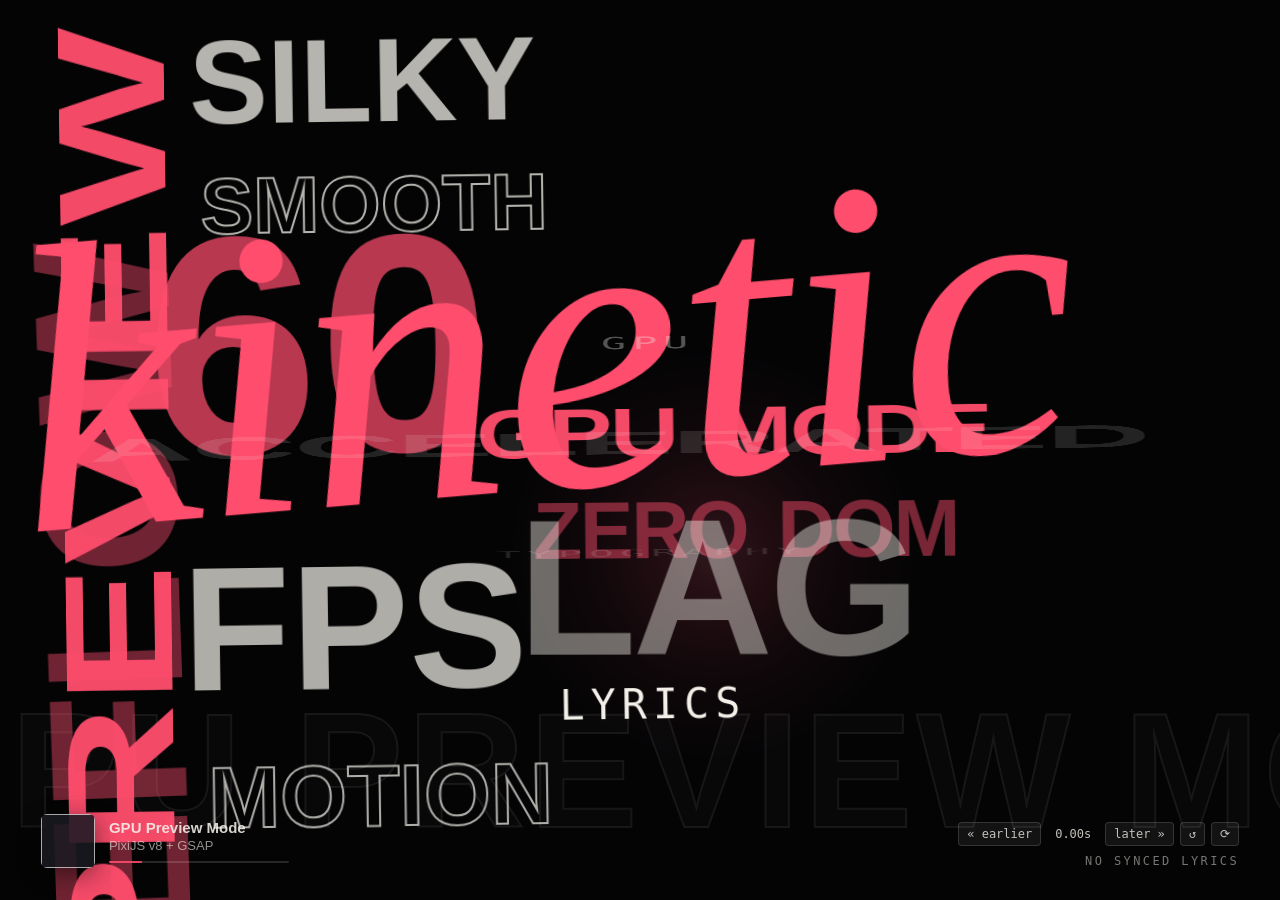
==== KineticsLyrics-KMP/androidApp/src/main/assets/index.html @ bca291b3 "trying out kotlin multiplatform" ====
<!doctype html>
<html>
<head>
<meta charset="utf-8">
<title>Kinetic Lyrics — GPU Accelerated</title>
<style>
:root{--accent:#ff4d6d;--text:#f4f1ea;--dim:.55;--hudlift:0}
*{margin:0;padding:0;box-sizing:border-box}
html,body{width:100%;height:100%;overflow:hidden;background:#08080b;color:var(--text);user-select:none}
html.inv,html.inv body{background:#f7f7f4}
html.inv #gpu-wrap,html.inv #hud,html.inv #clk,html.inv #dbg{filter:invert(1) hue-rotate(180deg)}

#gpu-wrap{position:fixed;inset:0;width:100%;height:100%}
#gpu-wrap canvas{display:block;width:100%!important;height:100%!important}

#hud{position:fixed;inset:0;pointer-events:none;z-index:20}
#hud #sync{pointer-events:auto;z-index:21}

#info{position:absolute;left:calc(var(--rw,100vw)*.032);bottom:calc(var(--rh,100vh)*(.036 + var(--hudlift,0)));display:flex;align-items:center;gap:14px;font-family:"Segoe UI Variable Text","Segoe UI",sans-serif;opacity:.88;transition:opacity .4s}
#art{width:54px;height:54px;border-radius:6px;object-fit:cover;background:#1a1a22;box-shadow:0 6px 24px rgba(0,0,0,.55)}
#t{font-weight:700;font-size:15px;max-width:calc(var(--rw,100vw)*.32);overflow:hidden;text-overflow:ellipsis;white-space:nowrap}
#a{font-size:13px;opacity:.68;margin-top:2px;max-width:calc(var(--rw,100vw)*.32);overflow:hidden;text-overflow:ellipsis;white-space:nowrap}
#bar{width:180px;height:2px;background:rgba(255,255,255,.16);margin-top:8px;border-radius:2px;overflow:hidden}
#bar i{display:block;height:100%;width:100%;transform-origin:0 50%;transform:scaleX(0);background:var(--accent);will-change:transform}

#sync{position:absolute;right:calc(var(--rw,100vw)*.032);bottom:calc(var(--rh,100vh)*(.036 + var(--hudlift,0)) + 22px);display:flex;gap:6px;align-items:center;font:12px Consolas,monospace;opacity:.8;transition:opacity .2s}
#sync:hover{opacity:1}
#sync button{background:rgba(255,255,255,.08);color:var(--text);border:1px solid rgba(255,255,255,.18);border-radius:4px;padding:4px 8px;font:inherit;cursor:pointer}
#sync button:hover{border-color:var(--accent);color:var(--accent)}
#nv{min-width:52px;text-align:center}
#status{position:absolute;right:calc(var(--rw,100vw)*.032);bottom:calc(var(--rh,100vh)*(.036 + var(--hudlift,0)));font:12px Consolas,monospace;letter-spacing:.2em;text-transform:uppercase;opacity:.48}

#dbg{position:fixed;inset:0;pointer-events:none;display:none;z-index:8}
#dbg div{position:absolute;outline:2px dashed #00e5ff;outline-offset:-2px;color:#00e5ff;font:600 18px Consolas,monospace;padding:12px}
#dbg .scene{outline-color:#ffd400;color:#ffd400;text-align:right}
#clk{position:fixed;left:50%;top:40%;transform:translate(-50%,-50%);display:none;font:600 22px Consolas,monospace;color:#ffd400;background:rgba(0,0,0,.78);padding:14px 20px;border-radius:6px;white-space:pre;z-index:9}
</style>
<!-- GPU Rendering (PixiJS v8 WebGPU/WebGL2) & Hardware Tween Engine (GSAP 3) -->
<script src="pixi.min.js"></script>
<script src="gsap.min.js"></script>
</head>
<body>
<div id="gpu-wrap"></div>
<div id="hud">
  <div id="info"><img id="art" alt=""><div><div id="t"></div><div id="a"></div><div id="bar"><i></i></div></div></div>
  <div id="sync" role="group" aria-label="Lyrics timing controls">
    <button data-d="0.1" title="show lyrics earlier">« earlier</button>
    <span id="nv">0.00s</span>
    <button data-d="-0.1" title="show lyrics later">later »</button>
    <button data-d="0" title="reset">↺</button>
    <button data-r="1" title="reload lyrics, audio and clock">⟳</button>
  </div>
  <div id="status">INITIALIZING GPU…</div>
</div>
<div id="dbg"></div>
<div id="clk"></div>

<script>
const $=id=>document.getElementById(id), root=document.documentElement;
let W=1920,H=1080;

const S={
  title:'',artist:'',album:'',playing:false,basePos:0,baseT:performance.now(),dur:0,offset:0,
  lines:[],idx:-99,reqId:0,beat:0,beatS:0,autoAccent:true,manualAccent:'#ff4d6d',
  accentHex:0xff4d6d,accentCss:'#ff4d6d',textHex:0xf4f1ea,
  lastComp:'',cur:null,cache:new Map(),
  layout:'auto',theme:'mixed',chaos:.35,carry:true,camMode:'auto',camAmt:50,
  bgMode:'art',dim:.55,low:false,choreo:true,moodOn:true,lfmKey:'',
  clockOn:true,clock24:true,idleSince:performance.now(),react:.6,flashes:true,
  provider:'auto',showInfo:true,layoutMode:'single',monitors:'',debug:false,
  sec:null,region:null,scene:{x:0,y:0,w:1920,h:1080},hud:{x:0,y:0,w:1920,h:1080},
  mood:{intensity:.5,dark:.5,bpm:0,tags:[],src:'none'},moodNow:.5,
  kCur:0,kLo:null,kHi:null,kRes:[],kLearned:false,snapBias:.5
};
try{const b=parseFloat(localStorage.getItem('kl:snapBias'));if(isFinite(b))S.snapBias=b}catch(e){}
const SY={key:'',on:[],prev:0,avg:.02,last:-1,auto:0,nudge:0,lastCalc:0,enabled:false,flashT:0};
const AU={low:0,mid:0,high:0,tot:0,lowA:.3,highA:.3,totA:.3,totSlow:.3,flat:0,lastKick:0,lastHat:0,lastDrop:0,dist:0,vocal:0,ev:{kick:0,hat:0,drop:0},cnt:{kick:0,hat:0,drop:0}};

let RNG=null;const RR=()=>RNG?RNG():Math.random();
const FONT_W={calm:{'f-serif':3,'f-mono':2,'f-cond':2,'f-black':.6,'f-impact':.3},intense:{'f-impact':3,'f-black':2.5,'f-cond':2,'f-serif':.4,'f-mono':.5}};
const rnd=(a,b)=>a+RR()*(b-a), pick=a=>{
  const fb=S.fontBias;if(fb&&a.length>1&&typeof a[0]==='string'&&a[0].startsWith('f-')){
    const w=a.map(f=>FONT_W[fb][f]??1),t=w.reduce((x,y)=>x+y,0);let r=RR()*t;for(let i=0;i<a.length;i++){r-=w[i];if(r<=0)return a[i]}return a[a.length-1]}
  return a[Math.floor(RR()*a.length)]};
const hashStr=t=>{let h=2166136261;for(const c of t)h=Math.imul(h^c.charCodeAt(0),16777619);return h>>>0};
const seeded=seed=>()=>{seed=seed+0x6D2B79F5|0;let t=Math.imul(seed^seed>>>15,1|seed);t=t+Math.imul(t^t>>>7,61|t)^t;return((t^t>>>14)>>>0)/4294967296};
const shuffle=a=>{for(let i=a.length-1;i>0;i--){const j=Math.floor(RR()*(i+1));[a[i],a[j]]=[a[j],a[i]]}return a};
const status=m=>$('status').textContent=m;
const baseClock=()=>S.basePos+(S.playing?(performance.now()-S.baseT)/1000:0);
const rawPos=()=>baseClock()+(S.kCur||0);
const pos=()=>rawPos()+S.offset/1000+SY.nudge+(SY.enabled?SY.auto:0);

/* ---------- GPU Engine (PixiJS v8 + GSAP) ---------- */
const GPU={
  app:null,ready:false,
  bgContainer:null,bgSprite:null,bgSolid:null,blobSprites:[],
  dimGfx:null,lightSprite:null,tickerText:null,
  cameraContainer:null,worldContainer:null,stageContainer:null,
  blurFilter:null,activeGroup:null,parkedGroups:[],
  lightX:960,lightY:540,lightTargetX:960,lightTargetY:540,lightAlpha:.22,lightScale:1
};

function cssToHex(css){
  const c=document.createElement('canvas').getContext('2d');
  c.fillStyle='#ff4d6d';c.fillStyle=css;const v=c.fillStyle;
  if(v[0]==='#')return parseInt(v.slice(1,7),16);
  const m=v.match(/\d+/g);return m?((+m[0]<<16)|(+m[1]<<8)|+m[2]):0xff4d6d;
}

function fitTickerText(){
  const maxWidth=4000;
  if(GPU.tickerText&&GPU.tickerText.text&&GPU.tickerText.width>maxWidth)
    GPU.tickerText.style.fontSize=Math.floor(GPU.tickerText.style.fontSize*maxWidth/GPU.tickerText.width);
}

function makeRadialTexture(size,r,g,b){
  const cv=document.createElement('canvas');cv.width=cv.height=size;
  const ctx=cv.getContext('2d'),half=size/2;
  const grd=ctx.createRadialGradient(half,half,0,half,half,half);
  grd.addColorStop(0,`rgba(${Math.min(255,r+40)},${Math.min(255,g+40)},${Math.min(255,b+40)},1)`);
  grd.addColorStop(0.22,`rgba(${r},${g},${b},0.68)`);
  grd.addColorStop(0.5,`rgba(${r},${g},${b},0.24)`);
  grd.addColorStop(0.82,`rgba(${r},${g},${b},0)`);
  ctx.fillStyle=grd;ctx.fillRect(0,0,size,size);
  return PIXI.Texture.from(cv);
}

async function initGpu(){
  if(typeof PIXI==='undefined'){status('PIXI FAILED TO LOAD');return}
  const app=new PIXI.Application();
  await app.init({
    resizeTo:window,
    backgroundColor:0x08080b,
    antialias:true,
    autoDensity:true,
    resolution:Math.min(window.devicePixelRatio||1,1.5),
    preference:'webgpu'
  });
  $('gpu-wrap').appendChild(app.canvas);
  GPU.app=app;

  GPU.bgContainer=new PIXI.Container();
  GPU.bgSolid=new PIXI.Graphics();
  GPU.bgContainer.addChild(GPU.bgSolid);

  GPU.bgSprite=new PIXI.Sprite();
  GPU.bgSprite.anchor.set(0.5);
  GPU.bgSprite.alpha=0;
  if(PIXI.BlurFilter){
    GPU.blurFilter=new PIXI.BlurFilter({strength:28,quality:3,kernelSize:7});
    GPU.bgSprite.filters=[GPU.blurFilter];
  }
  GPU.bgContainer.addChild(GPU.bgSprite);

  // Flowing animated color blobs (GPU sprites with additive blend)
  for(let i=0;i<4;i++){
    const sp=new PIXI.Sprite(makeRadialTexture(256,255,77,109));
    sp.anchor.set(0.5);sp.alpha=0;sp.blendMode='add';
    GPU.bgContainer.addChild(sp);
    GPU.blobSprites.push(sp);
  }

  GPU.dimGfx=new PIXI.Graphics();
  GPU.lightSprite=new PIXI.Sprite(makeRadialTexture(512,255,77,109));
  GPU.lightSprite.anchor.set(0.5);
  GPU.lightSprite.blendMode='add';
  GPU.lightSprite.alpha=0.2;

  GPU.tickerText=new PIXI.Text({
    text:'',
    style:{
      fontFamily:'Bahnschrift, "Segoe UI Black", sans-serif',
      fontWeight:'900',
      fontSize:180,
      fill:{color:0xffffff,alpha:0.015},
      stroke:{color:0xffffff,width:2,alpha:0.07},
      letterSpacing:4
    }
  });
  GPU.tickerText.anchor.set(0,1);

  GPU.cameraContainer=new PIXI.Container();
  GPU.worldContainer=new PIXI.Container();
  GPU.stageContainer=new PIXI.Container();
  GPU.worldContainer.addChild(GPU.stageContainer);
  GPU.cameraContainer.addChild(GPU.worldContainer);

  app.stage.addChild(GPU.bgContainer);
  app.stage.addChild(GPU.dimGfx);
  app.stage.addChild(GPU.lightSprite);
  app.stage.addChild(GPU.tickerText);
  app.stage.addChild(GPU.cameraContainer);

  GPU.ready=true;
  redrawBackdrop();
  startBlobMotion();
  app.ticker.add(onGpuTick);
}

function redrawBackdrop(){
  if(!GPU.ready)return;
  const cw=GPU.app.screen.width,ch=GPU.app.screen.height;
  GPU.bgSolid.clear();
  const bgCol=S.bgMode==='color'&&S.customBgHex!=null?S.customBgHex:0x08080b;
  GPU.bgSolid.rect(0,0,cw,ch).fill(bgCol);

  GPU.dimGfx.clear();
  GPU.dimGfx.rect(0,0,cw,ch).fill({color:0x000000,alpha:S.bgMode==='solid'||S.bgMode==='color'?0:S.dim});

  if(GPU.bgSprite.texture&&GPU.bgSprite.texture!==PIXI.Texture.EMPTY){
    const tw=GPU.bgSprite.texture.width||1,th=GPU.bgSprite.texture.height||1;
    const sc=Math.max(cw/tw,ch/th)*1.22;
    GPU.bgSprite.position.set(cw/2,ch/2);
    GPU.bgSprite.scale.set(sc);
  }

  const sc=S.scene||{x:0,y:0,w:cw,h:ch};
  GPU.tickerText.style.fontSize=Math.round(sc.h*0.23);
  fitTickerText();
  GPU.tickerText.y=sc.y+sc.h*0.96;
  const lsz=Math.max(sc.h*1.65,800);
  GPU.lightSprite.width=GPU.lightSprite.height=lsz;
}

function startBlobMotion(){
  const cw=innerWidth||1920,ch=innerHeight||1080;
  GPU.blobSprites.forEach((sp,i)=>{
    sp.width=sp.height=Math.max(cw,ch)*0.85;
    sp.position.set(cw*(0.25+0.5*((i%2))),ch*(0.3+0.4*(Math.floor(i/2))));
    if(typeof gsap!=='undefined'){
      gsap.killTweensOf(sp);
      gsap.to(sp,{
        x:`+=${(i%2?1:-1)*cw*0.22}`,
        y:`+=${(i<2?1:-1)*ch*0.18}`,
        duration:14+i*3,
        repeat:-1,
        yoyo:true,
        ease:'sine.inOut'
      });
    }
  });
}

function updateLightTexture(hex){
  if(!GPU.ready)return;
  const r=(hex>>16)&255,g=(hex>>8)&255,b=hex&255;
  const oldTex=GPU.lightSprite.texture;
  GPU.lightSprite.texture=makeRadialTexture(512,r,g,b);
  if(oldTex&&oldTex!==PIXI.Texture.EMPTY)oldTex.destroy(true);

  const pal=S.palHex&&S.palHex.length?S.palHex:[hex,0x3b82f6,0x8b5cf6,hex];
  GPU.blobSprites.forEach((sp,i)=>{
    const c=pal[i%pal.length];
    const ot=sp.texture;
    sp.texture=makeRadialTexture(256,(c>>16)&255,(c>>8)&255,c&255);
    if(ot&&ot!==PIXI.Texture.EMPTY)ot.destroy(true);
  });
}

function setAccent(css){
  S.accentCss=css;
  root.style.setProperty('--accent',css);
  const hex=cssToHex(css);
  if(hex!==S.accentHex){
    S.accentHex=hex;
    updateLightTexture(hex);
  }
}

/* ---------- Font & Text Measurement ---------- */
const FONT_SPECS={
  'f-cond':{family:'Bahnschrift, "Segoe UI", sans-serif',weight:'700',style:'normal',upper:true,letterSpacing:0},
  'f-black':{family:'"Segoe UI Black", "Arial Black", sans-serif',weight:'900',style:'normal',upper:true,letterSpacing:-2},
  'f-impact':{family:'Impact, Haettenschweiler, sans-serif',weight:'400',style:'normal',upper:true,letterSpacing:1},
  'f-serif':{family:'Georgia, "Times New Roman", serif',weight:'400',style:'italic',upper:false,letterSpacing:-1},
  'f-mono':{family:'Consolas, "Cascadia Mono", monospace',weight:'400',style:'normal',upper:true,letterSpacing:14}
};

const measCanvas=document.createElement('canvas').getContext('2d');
const measCache=new Map();
function measure(text,fontKey){
  const spec=FONT_SPECS[fontKey]||FONT_SPECS['f-cond'];
  const t=spec.upper?text.toUpperCase():text;
  const ck=fontKey+'|'+t;
  if(measCache.has(ck))return measCache.get(ck);
  measCanvas.font=`${spec.style} ${spec.weight} 100px ${spec.family}`;
  const m=measCanvas.measureText(t||' ');
  const extraSpacing=spec.letterSpacing?Math.max(0,(t.length-1)*spec.letterSpacing):0;
  const res={w:Math.max(1,m.width+extraSpacing),h:92};
  if(measCache.size>2000)measCache.clear();
  measCache.set(ck,res);
  return res;
}
function chunk(ids,words,max){const rows=[];let cur=[],len=0;for(const i of ids){const l=words[i].length;if(cur.length&&len+l>max){rows.push(cur);cur=[];len=0}cur.push(i);len+=l+1}if(cur.length)rows.push(cur);return rows}

/* ---------- 38 Kinetic Compositions ---------- */
const SMALL=new Set("a an the to of in on at by for and or but so if is am are was be i my me you your we our it its it's i'm i'll you're that this with from as up oh ooh yeah no do don't can just like".split(' '));
const isSmall=w=>SMALL.has(w.toLowerCase().replace(/[^\p{L}']/gu,''));
const upr=d=>{d=((d+180)%360+360)%360-180;return Math.abs(d)>90?d+(d>0?-180:180):d};

function compStack(words){
  const font=pick(['f-cond','f-impact','f-black']);
  const rows=chunk(words.map((_,i)=>i),words,words.length>6?14:9);
  const bw=W*rnd(.48,.64);
  const us=rows.map(r=>{const m=measure(r.map(i=>words[i]).join(' '),font);const fs=Math.min(100*bw/m.w,H*.34);return{ids:r,font,fs,w:m.w*fs/100,h:m.h*fs/100}});
  let tot=us.reduce((a,u)=>a+u.h,0);const k=Math.min(1,H*.78/tot);us.forEach(u=>{u.fs*=k;u.w*=k;u.h*=k});tot*=k;
  const align=pick(['left','center','right']),left=(W-bw*k)/2,acc=Math.floor(RR()*us.length);
  let y=(H-tot)/2;
  us.forEach((u,i)=>{
    u.y=y+u.h/2;y+=u.h;
    u.x=align==='left'?left+u.w/2:align==='right'?left+bw*k-u.w/2:W/2;
    u.r=0;u.mods=(i===acc?'acc ':'')+(i%2&&RR()<.6?'outline':'');
    const side=i%2?1:-1;u.from={x:u.x+side*W*.7,y:u.y,r:0,s:1};
  });
  return us;
}
function compHero(words){
  let hi=0;words.forEach((w,i)=>{if(w.length>words[hi].length)hi=i});
  const font=pick(['f-impact','f-cond','f-black','f-serif']);
  const m=measure(words[hi],font),fs=Math.min(100*W*.84/m.w,100*H*.5/m.h),h=m.h*fs/100,r=words.length>4?pick([0,0,-4,4]):pick([0,0,-4,4,-90]);
  const vert=r===-90,fsv=vert?Math.min(fs,100*H*.85/m.w):fs,hx=W/2;
  const us=[{ids:[hi],font,fs:fsv,x:hx,y:H/2,r,mods:pick(['','acc','outline','outline acc']),from:{x:hx,y:H/2,r:r+rnd(-20,20),s:2.6}}];
  const sm='f-mono',ids=words.map((_,i)=>i),before=ids.slice(0,hi),after=ids.slice(hi+1),hw=m.w*fs/100,off=vert?0:h/2+Math.abs(Math.sin(r*Math.PI/180))*hw/2,vh=m.h*fsv/100;
  const side=(grp,dir)=>{if(!grp.length)return;const mm=measure(grp.map(i=>words[i]).join(' '),sm);const f=Math.min(H*.045,100*W*.7/mm.w);
    const sw=mm.w*f/100,y=vert?H/2:H/2+dir*(off+f*.9),x=vert?W/2+dir*(vh/2+sw/2+W*.02):W/2;
    us.push({ids:grp,font:sm,fs:f,x,y,r:0,mods:'',from:{x,y:y+dir*70,r:0,s:1}})};
  side(before,-1);side(after,1);
  return us;
}
function compScatter(words){
  const cols=3,rows=3,cw=W*.8/cols,ch=H*.76/rows,cells=shuffle([...Array(9).keys()]);
  return words.map((w,i)=>{
    const c=cells[i%9],cx=W*.1+(c%cols+.5)*cw+rnd(-.06,.06)*cw,cy=H*.12+(Math.floor(c/cols)+.5)*ch+rnd(-.05,.05)*ch;
    const r=pick([0,0,0,-90,90,-7,7]),font=pick(['f-cond','f-serif','f-impact','f-black','f-mono']),m=measure(w,font),vert=Math.abs(r)===90;
    const fs=Math.min(100*(vert?ch*.9:cw*.88)/m.w,100*(vert?cw:ch)*.7/m.h,H*.3);
    return{ids:[i],font,fs,x:cx,y:cy,r,mods:pick(['','','outline','acc']),from:{x:cx+rnd(-120,120),y:cy+rnd(-120,120),r:r+rnd(-50,50),s:0}};
  });
}
function compDiag(words){
  const t=words.join(' '),font=pick(['f-cond','f-impact','f-black']),m=measure(t,font),r=pick([-12,-8,8,12]);
  const fs=Math.min(100*W*.95/m.w,100*H*.26/m.h),rad=r*Math.PI/180,dx=Math.cos(rad)*W,dy=Math.sin(rad)*W;
  const ox=-Math.sin(rad)*m.h*fs/100*1.02,oy=Math.cos(rad)*m.h*fs/100*1.02;
  const us=[{ids:words.map((_,i)=>i),font,fs,x:W/2,y:H/2,r,mods:pick(['','acc']),from:{x:W/2-dx,y:H/2-dy,r,s:1}}];
  for(const k of [-2,-1,1,2])us.push({deco:true,text:t,font,fs,x:W/2+k*ox,y:H/2+k*oy,r,op:.3/Math.abs(k),mods:'ghost',from:{x:W/2+k*ox+k*dx*.5,y:H/2+k*oy+k*dy*.5,r,s:1}});
  return us;
}
function compCenter(words){
  const f=pick(['f-cond','f-black']),t=words.join(' '),m=measure(t,f),fs=Math.min(100*W*.86/m.w,100*H*.32/m.h);
  if(fs<H*.07&&words.length>3)return compStack(words);
  return[{ids:words.map((_,i)=>i),font:f,fs,x:W/2,y:H/2,r:0,mods:'',from:{x:W/2,y:H/2,r:0,s:1}}];
}
function compFlow(words){
  const bigF=pick(['f-cond','f-black','f-impact']),smF=pick(['f-serif','f-mono']),maxW=W*.84;
  const lay=base=>{const rows=[];let row=[],rw=0;
    words.forEach((w,i)=>{const sm=isSmall(w)&&words.length>2,f=sm?smF:bigF,fs=sm?base*.42:base,m=measure(w,f),ww=m.w*fs/100,hh=m.h*fs/100,gap=base*.16;
      if(row.length&&rw+gap+ww>maxW){rows.push({row,rw});row=[];rw=0}
      row.push({i,f,fs,ww,hh});rw+=(row.length>1?gap:0)+ww});
    if(row.length)rows.push({row,rw});return rows};
  let base=H*.4,rows;
  for(let k=0;k<30;k++){rows=lay(base);const th=rows.reduce((a,r)=>a+Math.max(...r.row.map(x=>x.hh)),0)*1.02;if(th<=H*.8&&rows.every(r=>r.rw<=maxW))break;base*=.9}
  const tot=rows.reduce((a,r)=>a+Math.max(...r.row.map(x=>x.hh))*1.02,0),us=[];let y=(H-tot)/2,longest=-1,lw=0;
  words.forEach((w,i)=>{if(!isSmall(w)&&w.length>lw){lw=w.length;longest=i}});
  for(const r of rows){const rh=Math.max(...r.row.map(x=>x.hh));let x=(W-r.rw)/2;
    for(const c of r.row){us.push({ids:[c.i],font:c.f,fs:c.fs,x:x+c.ww/2,y:y+rh-c.hh/2,r:0,mods:c.i===longest?'acc':'',from:{x:x+c.ww/2,y:y+rh-c.hh/2,r:0,s:1}});x+=c.ww+base*.16}
    y+=rh*1.02}
  return us;
}
function compStair(words){
  const f=pick(['f-cond','f-black']),n=words.length,ms=words.map(w=>measure(w,f));
  const pad=Math.min(W,H)*.03;let fs=Math.min(100*(H*.84-pad*n)/n/ms[0].h,H*.3);
  for(let k=0;k<30;k++){const mw=Math.max(...ms.map(m=>m.w))*fs/100;if(mw<=W*.84-(n-1)*W*.03&&n*(ms[0].h*fs/100+pad)<=H*.86)break;fs*=.92}
  const rowH=ms[0].h*fs/100+pad,step=Math.max(0,(W*.84-Math.max(...ms.map(m=>m.w))*fs/100)/Math.max(1,n-1)),top=(H-rowH*n)/2;
  return words.map((w,i)=>{const ww=ms[i].w*fs/100,x=W*.08+i*step+ww/2,y=top+rowH*(i+.5);return{ids:[i],font:f,fs,x,y,r:0,mods:i%2?'outline':(i===n-1?'acc':''),from:{x,y,r:0,s:1}}});
}
function compColumn(words){
  const f=pick(['f-cond','f-impact','f-black']),colW=W*rnd(.3,.42),cx=pick([W*.3,W/2,W*.7]);
  let us=words.map((w,i)=>{const m=measure(w,f);const fs=100*colW/m.w;return{ids:[i],font:f,fs,h:m.h*fs/100}});
  const pad=Math.min(W,H)*.025;
  let tot=us.reduce((a,u)=>a+u.h+pad,0);const k=Math.min(1,H*.86/tot);us.forEach(u=>{u.fs*=k;u.h*=k});tot=us.reduce((a,u)=>a+u.h+pad,0);
  let y=(H-tot)/2;
  return us.map((u,i)=>{const yy=y+u.h/2+pad/2;y+=u.h+pad;return{ids:u.ids,font:f,fs:u.fs,x:cx,y:yy,r:0,mods:i%3===1?'outline':(u.h===Math.max(...us.map(q=>q.h))?'acc':''),from:{x:cx,y:yy,r:0,s:1}}});
}
function compSplit(words){
  const h=Math.ceil(words.length/2),A=words.slice(0,h),B=words.slice(h),fa=pick(['f-serif','f-cond']),fb=fa==='f-serif'?pick(['f-cond','f-black']):'f-serif';
  const ma=measure(A.join(' '),fa),mb=measure(B.join(' '),fb),fsa=Math.min(100*W*.66/ma.w,H*.3),fsb=Math.min(100*W*.66/mb.w,H*.3);
  const wa=ma.w*fsa/100,wb=mb.w*fsb/100;
  return[{ids:A.map((_,i)=>i),font:fa,fs:fsa,x:W*.07+wa/2,y:H*.33,r:0,mods:'',from:{x:W*.07+wa/2,y:H*.33,r:0,s:1}},
         {ids:B.map((_,i)=>i+h),font:fb,fs:fsb,x:W*.93-wb/2,y:H*.67,r:0,mods:'acc',from:{x:W*.93-wb/2,y:H*.67,r:0,s:1}}];
}
function compGrid(words){
  const n=words.length,cols=n<=4?2:3,rows=Math.ceil(n/cols),cw=W*.84/cols,ch=H*.8/rows,f=pick(['f-cond','f-black']);
  return words.map((w,i)=>{const c=i%cols,r=Math.floor(i/cols),turned=(i%4===3)&&w.length>3,m=measure(w,f);
    const fs=Math.min(100*(turned?ch:cw)*.86/m.w,100*(turned?cw:ch)*.72/m.h),x=W*.08+(c+.5)*cw,y=H*.1+(r+.5)*ch;
    return{ids:[i],font:f,fs,x,y,r:turned?-90:0,mods:i%3===2?'outline':'',from:{x,y,r:turned?-90:0,s:1}}});
}
function compZigzag(words){
  const f=pick(['f-cond','f-black','f-impact']),dir=pick([-90,90]),ms=words.map(w=>measure(w,f)),gap=.12;
  const foot=(fs)=>{let w=0,h=0;ms.forEach((m,i)=>{const v=i%2===1;w+=(v?m.h:m.w)*fs/100+(i?gap*fs:0);h=Math.max(h,(v?m.w:m.h)*fs/100)});return{w,h}};
  let fs=H*.5;for(let k=0;k<40;k++){const F=foot(fs);if(F.w<=W*.88&&F.h<=H*.84)break;fs*=.92}
  const F=foot(fs);let x=(W-F.w)/2;
  return words.map((w,i)=>{const v=i%2===1,m=ms[i],fw=(v?m.h:m.w)*fs/100;const cx=x+fw/2;x+=fw+gap*fs;
    return{ids:[i],font:f,fs,x:cx,y:H/2,r:v?dir:0,mods:v?(i%4===1?'acc':'outline'):'',from:{x:cx,y:H/2,r:v?dir:0,s:1}}});
}
function compCross(words){
  let li=0;words.forEach((w,i)=>{if(w.length>words[li].length)li=i});
  const sf=pick(['f-cond','f-impact']),hf=pick(['f-serif','f-black','f-mono']),dir=pick([-90,90]);
  const sm=measure(words[li],sf),sfs=Math.min(100*H*.9/sm.w,100*W*.22/sm.h),thick=sm.h*sfs/100;
  const sx=W*pick([.38,.5,.62]);
  const L=words.slice(0,li),Rr=words.slice(li+1),side=(arr,room)=>{if(!arr.length)return 0;const m=measure(arr.join(' '),hf);return Math.min(100*room/m.w,100*H*.18/m.h)};
  const roomL=sx-thick/2-W*.06,roomR=W-(sx+thick/2)-W*.06,fl=side(L,roomL),fr=side(Rr,roomR),gap=W*.02;
  const us=[{ids:[li],font:sf,fs:sfs,x:sx,y:H/2,r:dir,mods:'acc',from:{x:sx,y:H/2,r:dir,s:1}}];
  if(L.length){const w=measure(L.join(' '),hf).w*fl/100,x=sx-thick/2-gap-w/2;us.push({ids:L.map((_,i)=>i),font:hf,fs:fl,x,y:H/2,r:0,mods:'',from:{x,y:H/2,r:0,s:1}})}
  if(Rr.length){const w=measure(Rr.join(' '),hf).w*fr/100,x=sx+thick/2+gap+w/2;us.push({ids:Rr.map((_,i)=>i+li+1),font:hf,fs:fr,x,y:H/2,r:0,mods:'',from:{x,y:H/2,r:0,s:1}})}
  return us;
}
function compFrame(words){
  let li=0;words.forEach((w,i)=>{if(w.length>words[li].length)li=i});
  const rest=words.map((_,i)=>i).filter(i=>i!==li),f=pick(['f-mono','f-cond']),cf=pick(['f-black','f-serif','f-impact']);
  const mx=W*.06,my=H*.07,band=Math.min(W,H)*.1;
  const sides=[[],[],[],[]];rest.forEach((id,k)=>sides[Math.min(3,Math.floor(k*4/rest.length))].push(id));
  const geo=[{x:W/2,y:my+band/2,r:0,len:W-2*mx-2*band},{x:W-mx-band/2,y:H/2,r:90,len:H-2*my-2*band},{x:W/2,y:H-my-band/2,r:0,len:W-2*mx-2*band},{x:mx+band/2,y:H/2,r:-90,len:H-2*my-2*band}];
  const us=[];sides.forEach((ids,k)=>{if(!ids.length)return;const t=ids.map(i=>words[i]).join(' '),m=measure(t,f),g=geo[k];
    const fs=Math.min(100*g.len*.9/m.w,100*band*.8/m.h);us.push({ids,font:f,fs,x:g.x,y:g.y,r:g.r,mods:k===1?'acc':'',from:{x:g.x,y:g.y,r:g.r,s:1}})});
  const cm=measure(words[li],cf),cfs=Math.min(100*(W-2*mx-2*band)*.8/cm.w,100*(H-2*my-2*band)*.75/cm.h);
  us.push({ids:[li],font:cf,fs:cfs,x:W/2,y:H/2,r:0,mods:pick(['','outline']),from:{x:W/2,y:H/2,r:0,s:1}});
  return us;
}
function compTower(words){
  let li=0;words.forEach((w,i)=>{if(w.length>words[li].length)li=i});
  const f=pick(['f-cond','f-impact']),left=pick([true,false]),m=measure(words[li],f),fs=Math.min(100*H*.92/m.w,100*W*.24/m.h),thick=m.h*fs/100;
  const tx=left?W*.05+thick/2:W*.95-thick/2;
  const us=[{ids:[li],font:f,fs,x:tx,y:H/2,r:left?-90:90,mods:'acc',from:{x:tx,y:H/2,r:left?-90:90,s:1}}];
  const rest=words.map((_,i)=>i).filter(i=>i!==li);if(!rest.length)return us;
  const rx0=left?tx+thick/2+W*.04:W*.06,rx1=left?W*.94:tx-thick/2-W*.04,rw=rx1-rx0;
  const sub=rest.map(i=>words[i]),w0=W,h0=H;W=rw;H=h0*.86;let st;try{st=compStack(sub)}finally{W=w0;H=h0}
  for(const u of st){u.ids=u.ids.map(k=>rest[k]);u.x+=rx0;u.y+=H*.07;u.from={x:u.x,y:u.y,r:u.r||0,s:1};us.push(u)}
  return us;
}
function compChaos(words){
  const n=words.length,cols=n<=4?2:n<=6?3:4,rows=Math.ceil(n/cols),cw=W*.86/cols,ch=H*.82/rows,cells=shuffle([...Array(cols*rows).keys()]);
  return words.map((w,i)=>{const c=cells[i],r=pick([0,0,0,90,-90,-7,7]),f=pick(['f-cond','f-serif','f-impact','f-black','f-mono']),m=measure(w,f),vert=Math.abs(r)===90;
    const big=.55+Math.min(.45,w.length/14);
    const fs=Math.min(100*(vert?ch:cw)*.92*big/m.w,100*(vert?cw:ch)*.8*big/m.h);
    const x=W*.07+(c%cols+.5)*cw,y=H*.09+(Math.floor(c/cols)+.5)*ch;
    return{ids:[i],font:f,fs,x,y,r,mods:pick(['','','outline','acc']),from:{x,y,r,s:1}}});
}
function compArc(words){
  const f=pick(['f-cond','f-black','f-impact']),down=RR()<.35,ms=words.map(w=>measure(w,f)),n=words.length;
  const span=Math.min(100,46+n*9)*Math.PI/180,gap=.26;
  let fs=H*.42,R=1,L=1,hh=1;
  for(let k=0;k<50;k++){hh=ms[0].h*fs/100;L=ms.reduce((a,m)=>a+m.w*fs/100,0)+gap*fs*(n-1);R=L/span;
    const ew=2*R*Math.sin(span/2)+hh*1.1,eh=R*(1-Math.cos(span/2))+hh*1.5;if(ew<=W*.92&&eh<=H*.8)break;fs*=.95}
  const eh=R*(1-Math.cos(span/2))+hh,top=(H-eh)/2,us=[];
  const cy=down?top+eh-hh/2-R:top+hh/2+R;let acc=-span/2,big=0;
  ms.forEach((m,i)=>{if(m.w>ms[big].w)big=i});
  ms.forEach((m,i)=>{const ww=m.w*fs/100,a=acc+(ww/2)/R;acc+=(ww+gap*fs)/R;
    const x=W/2+R*Math.sin(a),y=down?cy+R*Math.cos(a):cy-R*Math.cos(a),r=(down?-a:a)*180/Math.PI;
    us.push({ids:[i],font:f,fs,x,y,r,mods:i===big?'acc':(i%3===1?'outline':''),from:{x:W/2,y:cy,r:0,s:.2}})});
  return us;
}
function compPyramid(words){
  const f=pick(['f-cond','f-black','f-impact']),n=words.length,sizes=[];let left=n,k=1;
  while(left>0){sizes.push(Math.min(k,left));left-=k;k++}
  if(sizes.length>1&&sizes[sizes.length-1]<sizes[sizes.length-2]-1){const l=sizes.pop();sizes[sizes.length-1]+=l}
  const inv=RR()<.3;if(inv)sizes.reverse();
  const rows=[];let i=0;for(const z of sizes){rows.push(words.slice(i,i+z).map((_,j)=>i+j));i+=z}
  const R=rows.length,us=rows.map((r,j)=>{const t=r.map(q=>words[q]).join(' '),m=measure(t,f),frac=R>1?(inv?1-j/(R-1):j/(R-1)):1,tw=W*(.34+.58*frac);
    const fs=Math.min(100*tw/m.w,100*H*.3/m.h);return{ids:r,font:f,fs,w:m.w*fs/100,h:m.h*fs/100}});
  let tot=us.reduce((a,u)=>a+u.h,0)*1.04;const sc=Math.min(1,H*.84/tot);us.forEach(u=>{u.fs*=sc;u.w*=sc;u.h*=sc});tot*=sc;
  let y=(H-tot)/2;const tip=inv?R-1:0;
  return us.map((u,j)=>{const yy=y+u.h/2;y+=u.h*1.04;return{ids:u.ids,font:u.font,fs:u.fs,x:W/2,y:yy,r:0,mods:j===tip?'acc':(j%2?'outline':''),from:{x:W/2,y:inv?-H*.2:H*1.2,r:0,s:1}}});
}
function compInitial(words){
  const cf=pick(['f-serif','f-black','f-impact']),ch=(words[0].match(/\p{L}|\p{N}/u)||[words[0][0]])[0],cm=measure(ch,cf);
  const cfs=Math.min(100*H*.86/cm.h,100*W*.34/cm.w),cw=cm.w*cfs/100,left=RR()<.65;
  const cx=left?W*.05+cw/2:W*.95-cw/2;
  const us=[{deco:true,text:ch,font:cf,fs:cfs,x:cx,y:H/2,r:0,op:.9,mods:'acc',from:{x:cx,y:H/2,r:0,s:1.4}}];
  const rx0=left?cx+cw/2+W*.04:W*.05,rx1=left?W*.95:cx-cw/2-W*.04,rw=rx1-rx0,w0=W,h0=H;
  let st;W=rw;H=h0*.8;try{st=words.length<=3?compStair(words):compStack(words)}finally{W=w0;H=h0}
  for(const u of st){u.x+=rx0;u.y+=H*.1;u.from={x:u.x,y:u.y,r:u.r||0,s:1};u.mods=(u.mods||'').replace('acc','').trim();us.push(u)}
  return us;
}
function compCaps(words){
  const fa=pick(['f-black','f-impact','f-cond']),fb=pick(['f-serif','f-mono']),n=words.length,pad=H*.012;
  let us=words.map((w,i)=>{const sm=isSmall(w)&&n>2,f=sm?fb:(i%2?fb:fa),m=measure(w,f),tw=sm?W*.22:(i%2?W*.5:W*.78);
    const fs=Math.min(100*tw/m.w,100*H*.34/m.h);return{ids:[i],font:f,fs,w:m.w*fs/100,h:m.h*fs/100,sm}});
  let tot=us.reduce((a,u)=>a+u.h+pad,0);const k=Math.min(1,H*.78/tot);us.forEach(u=>{u.fs*=k;u.w*=k;u.h*=k});tot=us.reduce((a,u)=>a+u.h+pad,0);
  let y=(H-tot)/2-H*.03,big=0;us.forEach((u,i)=>{if(u.fs*u.w>us[big].fs*us[big].w)big=i});
  return us.map((u,i)=>{const yy=y+u.h/2;y+=u.h+pad;const side=u.sm?.5:(i%2?.72:.32),x=Math.min(W*.95-u.w/2,Math.max(W*.05+u.w/2,W*side));
    return{ids:u.ids,font:u.font,fs:u.fs,x,y:yy,r:0,mods:i===big?'acc':(u.font===fb&&!u.sm?'':i%3===2?'outline':''),from:{x:i%2?W*1.3:-W*.3,y:yy,r:0,s:1}}});
}
function compClimb(words){
  const f=pick(['f-cond','f-black','f-impact']),n=words.length,ms=words.map(w=>measure(w,f)),mir=RR()<.4,grow=i=>.55+.45*i/Math.max(1,n-1);
  let fs=H*.3;for(let k=0;k<40;k++){const mw=Math.max(...ms.map((m,i)=>m.w*fs*grow(i)/100)),th=ms.reduce((a,m,i)=>a+m.h*fs*grow(i)/100,0)*1.02;if(mw<=W*.62&&th<=H*.78)break;fs*=.93}
  const hs=ms.map((m,i)=>m.h*fs*grow(i)/100*1.02),ws=ms.map((m,i)=>m.w*fs*grow(i)/100),tot=hs.reduce((a,b)=>a+b,0);
  let y=(H-tot)/2-H*.03;
  return words.map((w,i)=>{const t0=n>1?i/(n-1):.5,t=mir?1-t0:t0,x0=W*.06+ws[i]/2,x1=W*.94-ws[i]/2,x=x0+(x1-x0)*t,yy=y+hs[i]/2;y+=hs[i];
    return{ids:[i],font:f,fs:fs*grow(i),x,y:yy,r:0,mods:i===n-1?'acc':(i%2?'outline':''),from:{x:x-W*.15,y:yy-H*.2,r:0,s:1}}});
}
function compWave(words){
  const f=pick(['f-cond','f-black','f-impact','f-serif']),n=words.length,ms=words.map(w=>measure(w,f)),gap=.42,ph=rnd(0,Math.PI);
  let fs=H*.3;for(let k=0;k<40;k++){const tw=ms.reduce((a,m)=>a+m.w*fs/100,0)+gap*fs*(n-1);if(tw<=W*.9&&ms[0].h*fs/100<=H*.3)break;fs*=.94}
  const tw=ms.reduce((a,m)=>a+m.w*fs/100,0)+gap*fs*(n-1),A=Math.min(H*.2,(H*.86-ms[0].h*fs/100)/2);let x=(W-tw)/2,big=0;
  ms.forEach((m,i)=>{if(m.w>ms[big].w)big=i});
  return words.map((w,i)=>{const ww=ms[i].w*fs/100,cx=x+ww/2;x+=ww+gap*fs;const t=(cx/W)*Math.PI*1.6+ph,y=H/2+A*Math.sin(t),r=Math.cos(t)*5;
    return{ids:[i],font:f,fs,x:cx,y,r,mods:i===big?'acc':(i%3===2?'outline':''),from:{x:cx,y:y+(i%2?H*.3:-H*.3),r:0,s:1}}});
}
function compSandwich(words){
  const n=words.length,bf=pick(['f-black','f-impact','f-cond']),sf=pick(['f-mono','f-serif']);
  const big=(i,yf,fromY)=>{const m=measure(words[i],bf),fs=Math.min(100*W*.84/m.w,100*H*.34/m.h);return{ids:[i],font:bf,fs,x:W/2,y:H*yf,r:0,h:m.h*fs/100,mods:'',from:{x:W/2,y:fromY,r:0,s:1}}};
  const top=big(0,.25,-H*.3),bot=big(n-1,.75,H*1.3);bot.mods='acc';
  const mid=words.map((_,i)=>i).slice(1,-1),room=H*.5-(top.h+bot.h)/2,us=[top,bot];
  if(mid.length){const rows=chunk(mid,words,18),rh=Math.max(H*.03,room*.8/rows.length);
    rows.forEach((r,j)=>{const m=measure(r.map(i=>words[i]).join(' '),sf),fs=Math.min(100*W*.7/m.w,100*rh*.9/m.h),y=H/2+(j-(rows.length-1)/2)*rh;
      us.push({ids:r,font:sf,fs,x:W/2,y,r:0,mods:'',from:{x:W/2,y,r:0,s:0}})})}
  top.y=Math.min(top.y,H/2-room/2-top.h/2+top.h*.02);bot.y=Math.max(bot.y,H/2+room/2+bot.h/2-bot.h*.02);
  return us.map(u=>{delete u.h;return u});
}
function compBillboard(words){
  let k=0;words.forEach((w,i)=>{if(!isSmall(w)&&w.length>words[k].length||isSmall(words[k]))k=i});
  const df=pick(['f-black','f-impact']),dm=measure(words[k],df),dfs=Math.min(100*W*.96/dm.w,100*H*.7/dm.h);
  const us=[{deco:true,text:words[k],font:df,fs:dfs,x:W/2,y:H/2,r:0,op:.16,mods:'outline',from:{x:W/2,y:H/2,r:0,s:1.15}}];
  const w0=W,h0=H;let st;W=w0*.86;H=h0*.62;try{st=words.length<=3?compCenter(words):compStack(words)}finally{W=w0;H=h0}
  for(const u of st){u.x+=W*.07;u.y+=H*.19;u.from={x:u.x,y:u.y,r:0,s:1};us.push(u)}
  return us;
}
function compSpiral(words){
  const f=pick(['f-cond','f-black','f-impact']),ms=words.map(w=>measure(w,f)),n=words.length,cx=W/2,cy=H/2,R0=Math.min(W,H)*.36,gap=.4,sx=Math.min(1.3,W*.4/(Math.min(W,H)*.36));
  let fs=H*.16,ok=false;
  for(let k=0;k<50&&!ok;k++){let th=-Math.PI*.95,R=R0;ok=true;
    for(const m of ms){const ww=m.w*fs/100+gap*fs;th+=ww/R;R=R0*(1-.42*(th+Math.PI*.95)/(Math.PI*2));if(R<R0*.4)ok=false}
    if(!ok)fs*=.93}
  let th=-Math.PI*.95,R=R0;const us=[];
  ms.forEach((m,i)=>{const ww=m.w*fs/100;const a=th+(ww/2)/R;th+=(ww+gap*fs)/R;R=R0*(1-.42*(th+Math.PI*.95)/(Math.PI*2));
    const rr=R0*(1-.42*(a+Math.PI*.95)/(Math.PI*2)),x=cx+rr*Math.cos(a)*sx,y=cy+rr*Math.sin(a);
    us.push({ids:[i],font:f,fs,x,y,r:upr(a*180/Math.PI+90),mods:i===n-1?'acc':(i%3===1?'outline':''),from:{x:cx,y:cy,r:0,s:.1}})});
  return us;
}
function compCorner(words){
  const f=pick(['f-cond','f-black','f-impact']),n=words.length,h=Math.ceil(n/2),A=words.map((_,i)=>i).slice(0,h),B=words.map((_,i)=>i).slice(h);
  const ma=measure(A.map(i=>words[i]).join(' '),f),fa=Math.min(100*W*.72/ma.w,100*H*.24/ma.h),ha=ma.h*fa/100,wa=ma.w*fa/100;
  const us=[{ids:A,font:f,fs:fa,x:W*.05+wa/2,y:H*.07+ha/2,r:0,mods:'',from:{x:-W*.3,y:H*.07+ha/2,r:0,s:1}}];
  if(B.length){const mb=measure(B.map(i=>words[i]).join(' '),f),fb=Math.min(100*(H*.88-ha)/mb.w,100*W*.2/mb.h),hb=mb.h*fb/100,wb=mb.w*fb/100;
    us.push({ids:B,font:f,fs:fb,x:W*.95-hb/2,y:H*.07+ha+H*.03+wb/2,r:90,mods:'acc',from:{x:W*.95-hb/2,y:H*1.3,r:90,s:1}})}
  return us;
}
function compEcho(words){
  const f=pick(['f-cond','f-black','f-impact']),t=words.join(' '),m=measure(t,f),fs=Math.min(100*W*.86/m.w,100*H*.22/m.h),h=m.h*fs/100;
  const us=[],y3=H*.5+h*.9;[[.5,.22,2.3],[.72,.45,1.25]].forEach(([k,op,d])=>{us.push({deco:true,text:t,font:f,fs:fs*k,x:W/2,y:y3-h*d,r:0,op,mods:'',from:{x:W/2,y:y3,r:0,s:k}})});
  us.push({ids:words.map((_,i)=>i),font:f,fs,x:W/2,y:y3,r:0,mods:'acc',from:{x:W/2,y:H*.5,r:0,s:.5}});
  return us;
}
function compMirror(words){
  const f=pick(['f-cond','f-black','f-serif','f-impact']),t=words.join(' '),m=measure(t,f),fs=Math.min(100*W*.86/m.w,100*H*.3/m.h),h=m.h*fs/100,y=H*.42;
  return[{ids:words.map((_,i)=>i),font:f,fs,x:W/2,y,r:0,mods:'',from:{x:W/2,y:y-H*.2,r:0,s:1}},
         {deco:true,text:t,font:f,fs,x:W/2,y:y+h*1.02,r:0,op:.25,mods:'mirror',from:{x:W/2,y:y+h*1.02+H*.2,r:0,s:1}}];
}
function compQuote(words){
  const f='f-serif',rows=chunk(words.map((_,i)=>i),words,words.length>6?16:12);
  const qm=measure('“',f),qfs=Math.min(H*.55,100*H*.5/qm.h),qw=qm.w*qfs/100;
  const tw=W*.9-2*qw,us=[];let tot=0;const rs=rows.map(r=>{const m=measure(r.map(i=>words[i]).join(' '),f),fs=Math.min(100*tw/m.w,100*H*.22/m.h);tot+=m.h*fs/100;return{r,fs,h:m.h*fs/100}});
  const k=Math.min(1,H*.66/tot);let y=(H-tot*k)/2;
  rs.forEach((o,j)=>{const hh=o.h*k;us.push({ids:o.r,font:f,fs:o.fs*k,x:W/2,y:y+hh/2,r:0,mods:j===rs.length-1?'acc':'',from:{x:W/2,y:y+hh/2+H*.05,r:0,s:1}});y+=hh});
  us.push({deco:true,text:'“',font:f,fs:qfs,x:W*.05+qw/2,y:H*.3,r:0,op:.5,mods:'acc',from:{x:W*.05+qw/2,y:H*.3,r:0,s:1.3}});
  us.push({deco:true,text:'”',font:f,fs:qfs,x:W*.95-qw/2,y:H*.72,r:0,op:.5,mods:'acc',from:{x:W*.95-qw/2,y:H*.72,r:0,s:1.3}});
  return us;
}
function compTypewriter(words){
  const f='f-mono',rows=chunk(words.map((_,i)=>i),words,14);let fs=H*.14;
  for(let k=0;k<40;k++){const mw=Math.max(...rows.map(r=>measure(r.map(i=>words[i]).join(' '),f).w))*fs/100;if(mw<=W*.78&&rows.length*fs*1.25<=H*.7)break;fs*=.93}
  const lh=fs*1.25,top=(H-rows.length*lh)/2,x0=W*.12,us=[];let lastEnd=0,lastY=0;
  rows.forEach((r,j)=>{const t=r.map(i=>words[i]).join(' '),w=measure(t,f).w*fs/100,y=top+lh*(j+.5);us.push({ids:r,font:f,fs,x:x0+w/2,y,r:0,mods:j===rows.length-1?'acc':'',from:{x:x0+w/2,y,r:0,s:1}});lastEnd=x0+w;lastY=y});
  us.push({deco:true,text:'▌',font:f,fs,x:lastEnd+fs*.45,y:lastY,r:0,op:.8,mods:'acc',from:{x:lastEnd+fs*.45,y:lastY,r:0,s:1}});
  return us;
}
function compHeadline(words){
  let k=0;words.forEach((w,i)=>{if(!isSmall(w)&&w.length>words[k].length||isSmall(words[k]))k=i});
  const before=words.map((_,i)=>i).slice(0,k),after=words.map((_,i)=>i).slice(k+1),hf=pick(['f-black','f-impact','f-cond']);
  const hm=measure(words[k],hf),hfs=Math.min(100*W*.86/hm.w,100*H*.42/hm.h),hh=hm.h*hfs/100,us=[{ids:[k],font:hf,fs:hfs,x:W/2,y:H/2,r:0,mods:'acc',from:{x:W/2,y:H/2,r:0,s:1.3}}];
  const side=(ids,dir,f)=>{if(!ids.length)return;const m=measure(ids.map(i=>words[i]).join(' '),f),fs=Math.min(100*W*.7/m.w,H*.07),y=H/2+dir*(hh/2+fs*.95);us.push({ids,font:f,fs,x:W/2,y,r:0,mods:'',from:{x:W/2,y:y+dir*H*.1,r:0,s:1}})};
  side(before,-1,'f-mono');side(after,1,'f-serif');return us;
}
function compPillars(words){
  const f=pick(['f-cond','f-black','f-impact']),n=words.length,h=Math.ceil(n/2),G=[words.map((_,i)=>i).slice(0,h),words.map((_,i)=>i).slice(h)].filter(g=>g.length);
  const us=[];G.forEach((g,j)=>{const m=measure(g.map(i=>words[i]).join(' '),f),fs=Math.min(100*H*.84/m.w,100*W*.2/m.h),x=G.length>1?W*(j?.62:.38):W/2;
    us.push({ids:g,font:f,fs,x,y:H/2,r:-90,mods:j?'acc':'outline',from:{x,y:j?-H*.4:H*1.4,r:-90,s:1}})});
  return us;
}
function compBanners(words){
  const f=pick(['f-cond','f-impact','f-black']),n=words.length,ms=words.map(w=>measure(w,f)),cw=W*.86/n;
  let fs=Math.min(...ms.map(m=>Math.min(100*H*.78/m.w,100*cw*.85/m.h)));
  return words.map((w,i)=>{const len=ms[i].w*fs/100,x=W*.07+cw*(i+.5),y=H*.08+len/2;return{ids:[i],font:f,fs,x,y,r:90,mods:i%2?'outline':(len===Math.max(...ms.map(m=>m.w*fs/100))?'acc':''),from:{x,y:-len,r:90,s:1}}});
}
function compFan(words){
  const f=pick(['f-cond','f-black','f-impact']),n=words.length,ms=words.map(w=>measure(w,f)),ox=W/2,oy=H*.96,spread=Math.min(150,30+n*20)*Math.PI/180;
  let fs=H*.2;const maxW=Math.max(...ms.map(m=>m.w));for(let k=0;k<40;k++){if(maxW*fs/100+H*.12+ms[0].h*fs/100<=Math.min(H*.84,W*.42))break;fs*=.93}
  const inner=H*.12;
  return words.map((w,i)=>{const a=-Math.PI/2-spread/2+spread*(n>1?i/(n-1):.5),len=ms[i].w*fs/100,d=inner+len/2,x=ox+d*Math.cos(a),y=oy+d*Math.sin(a);
    return{ids:[i],font:f,fs,x,y,r:upr(a*180/Math.PI),mods:i===n-1?'acc':(i%2?'outline':''),from:{x:ox,y:oy,r:upr(a*180/Math.PI),s:.2}}});
}
function compRansom(words){
  const faces=['f-cond','f-serif','f-impact','f-black','f-mono'],maxW=W*.86,cfg=words.map((w,i)=>({f:faces[(i*3+hashStr(w))%faces.length],k:.6+((hashStr(w)>>>3)%50)/100,r:((hashStr(w)>>>5)%9)-4}));
  const lay=base=>{const rows=[];let row=[],rw=0;words.forEach((w,i)=>{const c=cfg[i],m=measure(w,c.f),fs=base*c.k,ww=m.w*fs/100,hh=m.h*fs/100,gap=base*.18;if(row.length&&rw+gap+ww>maxW){rows.push({row,rw});row=[];rw=0}row.push({i,c,fs,ww,hh});rw+=(row.length>1?gap:0)+ww});if(row.length)rows.push({row,rw});return rows};
  let base=H*.3,rows;for(let k=0;k<40;k++){rows=lay(base);const th=rows.reduce((a,r)=>a+Math.max(...r.row.map(x=>x.hh))*1.1,0);if(th<=H*.78&&rows.every(r=>r.rw<=maxW))break;base*=.92}
  const tot=rows.reduce((a,r)=>a+Math.max(...r.row.map(x=>x.hh))*1.1,0),us=[];let y=(H-tot)/2;
  for(const r of rows){const rh=Math.max(...r.row.map(x=>x.hh))*1.1;let x=(W-r.rw)/2;for(const c of r.row){us.push({ids:[c.i],font:c.c.f,fs:c.fs,x:x+c.ww/2,y:y+rh/2,r:c.c.r,mods:c.i%4===1?'acc':(c.i%4===3?'outline':''),from:{x:x+c.ww/2,y:y+rh/2,r:c.c.r*4,s:0}});x+=c.ww+base*.18}y+=rh}
  return us;
}
function compTilt(words){
  const st=compStack(words);st.forEach((u,i)=>{u.r=i%2?3.5:-3.5;u.fs*=.92;u.from={x:u.x+(i%2?W*.6:-W*.6),y:u.y,r:u.r*3,s:1}});return st;
}
function compBookends(words){
  const n=words.length,f=pick(['f-cond','f-impact']);
  const side=(i,left)=>{const m=measure(words[i],f),fs=Math.min(100*H*.86/m.w,100*W*.16/m.h),th=m.h*fs/100,x=left?W*.04+th/2:W*.96-th/2;return{u:{ids:[i],font:f,fs,x,y:H/2,r:left?-90:90,mods:left?'':'acc',from:{x:left?-W*.2:W*1.2,y:H/2,r:left?-90:90,s:1}},th}};
  const a=side(0,true),b=side(n-1,false),mid=words.map((_,i)=>i).slice(1,-1),us=[a.u,b.u];
  if(mid.length){const x0=W*.04+a.th+W*.04,x1=W*.96-b.th-W*.04,w0=W,h0=H;let st;W=x1-x0;H=h0*.8;try{st=compStack(mid.map(i=>words[i]))}finally{W=w0;H=h0}
    for(const u of st){u.ids=u.ids.map(k=>mid[k]);u.x+=x0;u.y+=H*.1;u.from={x:u.x,y:u.y,r:0,s:1};u.mods=(u.mods||'').replace('acc','').trim();us.push(u)}}
  return us;
}
function compDiamond(words){
  const f=pick(['f-cond','f-black','f-impact']),n=words.length,sizes=[];let l=n,k=1,up=true;
  while(l>0){sizes.push(Math.min(k,l));l-=k;if(up&&k>=Math.ceil(Math.sqrt(n)))up=false;k+=up?1:-1;if(k<1)k=1}
  const rows=[];let i=0;for(const z of sizes){rows.push(words.slice(i,i+z).map((_,j)=>i+j));i+=z}
  const R=rows.length,mid=(R-1)/2,us=rows.map((r,j)=>{const m=measure(r.map(q=>words[q]).join(' '),f),frac=R>1?1-Math.abs(j-mid)/Math.max(1,mid):1,tw=W*(.3+.55*frac);const fs=Math.min(100*tw/m.w,100*H*.24/m.h);return{ids:r,fs,h:m.h*fs/100}});
  let tot=us.reduce((a,u)=>a+u.h,0)*1.04;const sc=Math.min(1,H*.82/tot);tot*=sc;let y=(H-tot)/2;
  return us.map((u,j)=>{const hh=u.h*sc,yy=y+hh/2;y+=hh*1.04;return{ids:u.ids,font:f,fs:u.fs*sc,x:W/2,y:yy,r:0,mods:Math.abs(j-mid)<.6?'acc':(j%2?'outline':''),from:{x:W/2,y:H/2,r:0,s:.2}}});
}
function compRing(words){
  const n=words.length,cf=pick(['f-black','f-impact','f-serif']),rf=pick(['f-cond','f-mono']),cm=measure(words[0],cf);
  const cfs=Math.min(100*W*.4/cm.w,100*H*.3/cm.h),us=[{ids:[0],font:cf,fs:cfs,x:W/2,y:H/2,r:0,mods:'acc',from:{x:W/2,y:H/2,r:0,s:.3}}];
  const rest=words.map((_,i)=>i).slice(1),rx=W*.38,ry=H*.36;
  rest.forEach((id,j)=>{const a=-Math.PI/2+j*2*Math.PI/rest.length,m=measure(words[id],rf),fs=Math.min(100*W*.2/m.w,H*.1),x=W/2+rx*Math.cos(a),y=H/2+ry*Math.sin(a);
    us.push({ids:[id],font:rf,fs,x,y,r:0,mods:j%2?'outline':'',from:{x:W/2,y:H/2,r:0,s:0}})});
  return us;
}

const COMPS={zigzag:compZigzag,cross:compCross,frame:compFrame,tower:compTower,chaos:compChaos,stack:compStack,hero:compHero,scatter:compScatter,diag:compDiag,center:compCenter,flow:compFlow,stair:compStair,column:compColumn,split:compSplit,grid:compGrid,arc:compArc,pyramid:compPyramid,initial:compInitial,caps:compCaps,climb:compClimb,wave:compWave,sandwich:compSandwich,billboard:compBillboard,spiral:compSpiral,corner:compCorner,echo:compEcho,mirror:compMirror,quote:compQuote,typewriter:compTypewriter,headline:compHeadline,pillars:compPillars,banners:compBanners,fan:compFan,ransom:compRansom,tilt:compTilt,bookends:compBookends,diamond:compDiamond,ring:compRing};

/* ---------- Choreography & Layout Selection ---------- */
const SCENES={
  verse:{region:n=>n%2?{x:.04,y:.06,w:.64,h:.88}:{x:.32,y:.06,w:.64,h:.88},layouts:['flow','stair','split','column','grid','caps','initial','climb','sandwich','typewriter','quote','corner','tilt'],themes:['fade','rise','wipe','slam','skew','fly'],sat:.55,light:.85,bg:.8,chaos:.6,hue:0},
  pre:   {region:()=>({x:.14,y:.1,w:.72,h:.8}),layouts:['center','stack','zigzag','flow','arc','pyramid','climb','wave','echo','fan','diamond'],themes:['zoom','stretch','pop','iris'],sat:.8,light:1,bg:.95,chaos:.8,hue:0},
  chorus:{region:()=>({x:0,y:0,w:1,h:1}),layouts:['hero','stack','diag','cross','frame','tower','flow','arc','pyramid','billboard','wave','headline','banners','ransom','bookends'],themes:['collide','slam','gravity','zoom','flip','split'],sat:1.15,light:1.35,bg:1.2,chaos:1.2,hue:0,cut:'burst'},
  bridge:{region:()=>({x:.27,y:.2,w:.46,h:.6}),layouts:['center','hero','flow','column','arc','initial','billboard','mirror','quote','ring','spiral'],themes:['fade','iris','wave','cascade','orbit'],sat:.5,light:.6,bg:.45,chaos:.2,hue:-70,cut:'dip'}
};
const sceneOf=()=>S.choreo&&S.sec?SCENES[S.sec.type]:null;
function regionRect(){
  const sc=SCENES[S.sec&&S.sec.type],base=S.scene;if(!S.choreo||!sc||!base)return base;
  const r=sc.region(S.sec.num||1),out={x:base.x+base.w*r.x,y:base.y+base.h*r.y,w:base.w*r.w,h:base.h*r.h};
  return (out.w<base.w*.25||out.h<base.h*.25)?base:out;
}
function layoutFor(words,ctx){
  const n=words.length;
  if(ctx.adlibOnly)return'center';
  const fits=L=>({stair:n<=7,column:n<=7,grid:n<=9,zigzag:n>=2&&n<=6,cross:n>=3&&n<=10,frame:n>=4&&n<=10,tower:n>=3&&n<=9,chaos:n>=2&&n<=9,arc:n>=3&&n<=8,pyramid:n>=3&&n<=10,caps:n>=3&&n<=7,climb:n>=3&&n<=7,wave:n>=3&&n<=7,sandwich:n>=3&&n<=12,billboard:n>=2&&n<=9,spiral:n>=3&&n<=5,corner:n>=2&&n<=10,echo:n>=2&&n<=7,mirror:n>=2&&n<=8,quote:n>=3&&n<=14,typewriter:n>=2&&n<=16,headline:n>=2&&n<=10,pillars:n>=3&&n<=10,banners:n>=3&&n<=7,fan:n>=3&&n<=5,ransom:n>=3&&n<=10,tilt:n>=3&&n<=10,bookends:n>=3&&n<=9,diamond:n>=4&&n<=12,ring:n>=4&&n<=7,initial:n>=2&&n<=12&&/^[\p{L}\p{N}]/u.test(words[0]||'')}[L]??true);
  if(S.layout!=='auto'&&S.layout!=='classic'&&COMPS[S.layout])return fits(S.layout)?S.layout:'flow';
  const scn=sceneOf();
  if(scn&&!(ctx.dur&&ctx.dur<1.5)&&n>2){
    const pool=scn.layouts.filter(fits);
    if(pool.length){const h0=hashStr((ctx.text||words.join(' ')).toLowerCase());
      let j=ctx.chorus?h0+(ctx.rep||0)*3:(S.sec.i||0)+(S.sec.num||1)*2+(ctx.rep||0);let L=pool[j%pool.length];
      if(L===S.prevLay&&pool.length>1)L=pool[(j+1)%pool.length];return L}}
  const h=hashStr(words.join(' ').toLowerCase());
  let chaosEff=S.moodOn?Math.min(1,S.chaos*(.45+S.mood.intensity*1.1)):S.chaos;const scc=sceneOf();if(scc)chaosEff=Math.min(1,chaosEff*scc.chaos);
  if(chaosEff>0&&n>=3&&!(ctx.dur&&ctx.dur<1.5)&&(h%100)<chaosEff*100){
    const pool=['zigzag','cross','frame','tower','chaos'].filter(fits);if(pool.length){let L=pool[((h>>>8)+(ctx.rep||0))%pool.length];if(L===S.prevLay&&pool.length>1)L=pool[((h>>>8)+(ctx.rep||0)+1)%pool.length];return L}}
  if(n<=2)return'hero';
  if(ctx.dur&&ctx.dur<1.5)return n<=6?'center':'flow';
  if(ctx.first)return n<=6?'hero':'diag';
  if(ctx.last)return n<=9?'stack':'flow';
  const pool=(n<=4?['stair','column','grid','split','arc','initial','climb','billboard','headline','echo','mirror','corner','pillars','banners','fan','ring']:n<=7?['flow','stair','split','column','grid','arc','pyramid','caps','initial','climb','wave','sandwich','billboard','spiral','corner','echo','mirror','quote','typewriter','headline','pillars','banners','fan','ransom','tilt','bookends','diamond','ring']:n<=12?['flow','split','stack','pyramid','initial','sandwich','quote','typewriter','ransom','tilt','diamond','corner','pillars']:['flow','stack','typewriter','quote']).filter(fits);
  let L=pool[(ctx.k+(ctx.rep||0))%pool.length];if(L===S.prevLay&&pool.length>1)L=pool[(ctx.k+(ctx.rep||0)+1)%pool.length];return L;
}

function boxOf(u,words){
  const txt=u.deco?u.text:u.ids.map(i=>words[i]).join(' '),m=measure(txt,u.font),k=u.fs/100;
  const w=m.w*k,h=m.h*k,a=Math.abs((u.r||0)*Math.PI/180),c=Math.cos(a),sn=Math.sin(a);
  const bw=w*c+h*sn,bh=w*sn+h*c;return{x0:u.x-bw/2,x1:u.x+bw/2,y0:u.y-bh/2,y1:u.y+bh/2,w,h};
}
function declutter(units,words){
  const real=units.filter(u=>!u.deco);if(real.length<2&&!real.some(u=>boxOf(u,words).x1>W))return fit(units,words);
  const pad=Math.min(W,H)*.012;real.forEach(u=>u.fs0=u.fs0||u.fs);
  for(let it=0;it<60;it++){
    let hit=false;const B=real.map(u=>boxOf(u,words));
    for(let i=0;i<real.length;i++)for(let j=i+1;j<real.length;j++){
      const a=B[i],b=B[j];
      if(a.x0<b.x1+pad&&b.x0<a.x1+pad&&a.y0<b.y1+pad&&b.y0<a.y1+pad){
        hit=true;
        const big=(a.w*a.h>b.w*b.h)?i:j,sm=big===i?j:i;
        if(real[big].fs>real[big].fs0*.5)real[big].fs*=.92;if(real[sm].fs>real[sm].fs0*.6)real[sm].fs*=.97;
        const ox=Math.min(a.x1,b.x1)-Math.max(a.x0,b.x0),oy=Math.min(a.y1,b.y1)-Math.max(a.y0,b.y0);
        const ui=real[i],uj=real[j];
        if(ox<oy){const d=(ui.x<uj.x?-1:1)*(ox+pad)*.3;ui.x+=d;uj.x-=d}else{const d=(ui.y<uj.y?-1:1)*(oy+pad)*.3;ui.y+=d;uj.y-=d}
      }
    }
    if(!hit)break;
  }
  return fit(units,words);
}
function fit(units,words){
  const m=Math.min(W,H)*.03;
  for(const u of units){if(u.deco)continue;
    for(let k=0;k<8;k++){const b=boxOf(u,words);const bw=b.x1-b.x0,bh=b.y1-b.y0;
      if(bw>W-2*m||bh>H-2*m){u.fs*=.9;continue}
      if(b.x0<m)u.x+=m-b.x0;if(b.x1>W-m)u.x-=b.x1-(W-m);if(b.y0<m)u.y+=m-b.y0;if(b.y1>H-m)u.y-=b.y1-(H-m);break}
  }
  return units;
}

function compose(words){
  const scr=S.region||S.scene;
  const w0=W,h0=H;W=scr.w;H=scr.h;
  try{
    const ctx=S.lineCtx||{};
    S.lastComp=layoutFor(words,ctx);S.prevLay=S.lastComp;
    RNG=seeded(hashStr(words.join(' ').toLowerCase()+'|'+S.lastComp+'|'+(ctx.rep||0)));
    let us=COMPS[S.lastComp](words);
    if(ctx.chorus){let big=null;for(const u of us)if(!u.deco&&(!big||u.fs>big.fs))big=u;if(big)big.mods=(big.mods||'').replace('outline','').trim()+' acc'}
    if(ctx.adlibOnly)for(const u of us){u.fs*=.6;u.mods='';u.font='f-serif'}
    us=declutter(us,words);
    return{scr,units:us};
  }finally{W=w0;H=h0;RNG=null}
}

/* ---------- Transitions & GPU Sprite Builder ---------- */
const THEME_SETS={
  mixed:['slam','drop','zoom','spin','fade','wipe','rise','pop','gravity','collide','flip','swing','stretch','squash','rubber','skew','fly','orbit','split','iris','cascade','wave'],
  energetic:['collide','gravity','slam','drop','pop','spin','zoom','stretch','squash','rubber','fly','flip','skew'],
  smooth:['fade','wipe','rise','zoom','iris','split','swing','cascade','wave','orbit'],
  letters:['cascade','wave']
};
function pickTheme(){
  if(S.low)return pick(['fade','rise','wipe']);
  if(THEME_SETS.mixed.includes(S.theme))return S.theme;
  if(S.lineCtx&&S.lineCtx.chorus&&S.lineCtx.text){
    const scn0=sceneOf();const set=(scn0&&S.theme==='mixed'?scn0.themes:(THEME_SETS[S.theme]||THEME_SETS.mixed));
    let j=hashStr(S.lineCtx.text.toLowerCase())+(S.lineCtx.rep||0)*5,t=set[j%set.length];
    if(t===S.lastTheme&&set.length>1)t=set[(j+1)%set.length];return S.lastTheme=t;
  }
  let set=THEME_SETS[S.theme]||THEME_SETS.mixed;
  if(S.theme==='mixed'&&S.moodOn){const m=S.moodNow;set=m<.35?THEME_SETS.smooth:m>.66?THEME_SETS.energetic:set}
  const scn=sceneOf();if(scn&&S.theme==='mixed')set=scn.themes;
  const o=set.filter(t=>t!==S.lastTheme);
  return S.lastTheme=pick(o.length?o:set);
}

function createGpuTextNode(rawText,fontKey,fs,mods,targetAlpha){
  const spec=FONT_SPECS[fontKey]||FONT_SPECS['f-cond'];
  const text=spec.upper?rawText.toUpperCase():rawText;
  const isAcc=(mods||'').includes('acc');
  const isOut=(mods||'').includes('outline')||(mods||'').includes('ghost');
  const colHex=isAcc?S.accentHex:S.textHex;

  const style=new PIXI.TextStyle({
    fontFamily:spec.family,
    fontWeight:spec.weight,
    fontStyle:spec.style,
    fontSize:Math.max(10,Math.round(fs)),
    fill:isOut?{color:0x000000,alpha:0}:colHex,
    stroke:isOut?{color:colHex,width:Math.max(2,Math.round(fs*0.022))}:undefined,
    letterSpacing:spec.letterSpacing?Math.round(spec.letterSpacing*(fs/100)):0,
    padding:Math.round(fs*0.25)
  });

  const node=new PIXI.Text({text,style});
  node.anchor.set(0.5);
  node.alpha=targetAlpha;
  return node;
}

function buildGpuLine(words,times,lineT,lineDur,customUnits){
  if(!GPU.ready)return null;
  const part=customUnits?{scr:S.scene,units:customUnits}:compose(words);
  const sc=part.scr,th=pickTheme();
  let fast=lineDur&&lineDur<2.4?Math.max(.32,lineDur/2.4):1;
  if(S.moodOn){const b=S.mood.bpm,sp=b?(b>140?.82:b<85?1.25:1):1,e=S.moodNow<.3?1.15:S.moodNow>.7?.88:1;fast=Math.min(1.35,fast*sp*e)}

  const groupContainer=new PIXI.Container();
  groupContainer.position.set(sc.x+sc.w/2,sc.y+sc.h/2);
  groupContainer.pivot.set(sc.w/2,sc.h/2);
  GPU.stageContainer.addChild(groupContainer);

  const units=[],wordNodes=[];
  const prevUnits=S.carryFrom||[];

  part.units.forEach((u,idx)=>{
    const unitContainer=new PIXI.Container();
    unitContainer.position.set(u.x,u.y);
    unitContainer.angle=u.r||0;
    if((u.mods||'').includes('mirror'))unitContainer.scale.y=-1;
    groupContainer.addChild(unitContainer);

    const key=u.deco?null:u.ids.map(i=>words[i]).join(' ').toLowerCase().replace(/[^\p{L}\p{N}' ]/gu,'');
    const unitT=u.deco?lineT:Math.min(...u.ids.map(i=>times[i]));
    const targetOp=u.op??1;

    if(u.deco){
      const tn=createGpuTextNode(u.text,u.font,u.fs,u.mods,targetOp);
      unitContainer.addChild(tn);
    }else{
      // Lay out individual word sprites horizontally inside unitContainer so each word highlights & animates independently on GPU
      const pieces=u.ids.map(id=>{
        const m=measure(words[id],u.font);
        return{id,w:m.w*u.fs/100};
      });
      const spaceW=measure(' ',u.font).w*u.fs/100;
      const totalW=pieces.reduce((a,p)=>a+p.w,0)+spaceW*Math.max(0,pieces.length-1);
      let curX=-totalW/2;

      pieces.forEach((p,pi)=>{
        const tn=createGpuTextNode(words[p.id],u.font,u.fs,u.mods,0.22);
        const wordWrap=new PIXI.Container();
        wordWrap.position.set(curX+p.w/2,0);
        wordWrap.addChild(tn);
        unitContainer.addChild(wordWrap);
        curX+=p.w+spaceW;
        wordNodes.push({
          wrap:wordWrap,textNode:tn,t:times[p.id],w:words[p.id],i:p.id,
          next:times[p.id+1]??null,fired:false,isAcc:(u.mods||'').includes('acc'),
          worldX:sc.x+u.x+(curX-p.w/2-spaceW),worldY:sc.y+u.y
        });
      });
    }

    // Shared-word carry-over: glide from previous line's world coordinates
    const carried=S.carry&&key&&prevUnits.find(o=>o.key===key&&o.entered&&!o.used);
    const rec={
      container:unitContainer,t:unitT,targetX:u.x,targetY:u.y,targetAngle:u.r||0,
      targetScaleX:1,targetScaleY:(u.mods||'').includes('mirror')?-1:1,targetOp,
      entered:false,key,deco:!!u.deco,fs:u.fs,worldX:sc.x+u.x,worldY:sc.y+u.y,
      th,fast,idx,scr:sc,carriedFrom:carried||null
    };
    if(carried){
      carried.used=true;
      carried.container.visible=false;
      rec.t=lineT;
    }

    // Start hidden until its timestamp arrives
    unitContainer.alpha=0;
    units.push(rec);
  });

  // Camera follow mode: smoothly pan/zoom camera container toward active line
  if(S.camMode!=='off'&&!S.low&&lineDur>1.2){
    const h=hashStr(words.join(' ')+'|cam');
    const dir=(h&1)?1:-1;
    if(typeof gsap!=='undefined'){
      gsap.killTweensOf(GPU.cameraContainer.scale);
      gsap.killTweensOf(GPU.cameraContainer);
      const zStart=S.camMode==='tiktok'?1.06:1.02;
      gsap.fromTo(GPU.cameraContainer.scale,{x:zStart,y:zStart},{x:1,y:1,duration:Math.min(2.5,lineDur*.85),ease:'power2.out'});
      gsap.fromTo(GPU.cameraContainer,{angle:dir*(S.camMode==='tiktok'?2.2:.7)},{angle:0,duration:Math.min(2.2,lineDur*.8),ease:'power2.out'});
    }
  }

  return{container:groupContainer,units,wordNodes,th,fast,scr:sc,start:lineT,end:lineDur?lineT+lineDur:0};
}

function animateUnitEnter(rec){
  const c=rec.container,dur=0.62*rec.fast;
  if(typeof gsap==='undefined'){
    c.position.set(rec.targetX,rec.targetY);c.angle=rec.targetAngle;c.scale.set(rec.targetScaleX,rec.targetScaleY);c.alpha=rec.targetOp;
    return;
  }

  if(rec.carriedFrom){
    const cf=rec.carriedFrom;
    const localStartX=cf.worldX-rec.scr.x;
    const localStartY=cf.worldY-rec.scr.y;
    const scaleRatio=cf.fs/Math.max(1,rec.fs);
    c.position.set(localStartX,localStartY);
    c.angle=cf.targetAngle;
    c.scale.set(scaleRatio,scaleRatio*rec.targetScaleY);
    c.alpha=rec.targetOp;
    gsap.to(c,{x:rec.targetX,y:rec.targetY,angle:rec.targetAngle,duration:0.65*rec.fast,ease:'power3.inOut'});
    gsap.to(c.scale,{x:rec.targetScaleX,y:rec.targetScaleY,duration:0.65*rec.fast,ease:'power3.inOut'});
    return;
  }

  const sc=rec.scr,th=rec.th;
  let sx=rec.targetX,sy=rec.targetY,sa=rec.targetAngle,ssx=rec.targetScaleX,ssy=rec.targetScaleY,ease='power3.out';

  switch(th){
    case'slam':sx=rec.targetX+(rec.idx%2?1:-1)*sc.w*.55;ease='expo.out';break;
    case'drop':sy=-sc.h*.25;sa=rec.targetAngle+rnd(-10,10);ease='back.out(1.4)';break;
    case'zoom':ssx=2.6;ssy=2.6*rec.targetScaleY;ease='power3.out';break;
    case'spin':sa=rec.targetAngle+(rec.idx%2?150:-150);ssx=.2;ssy=.2*rec.targetScaleY;ease='back.out(1.2)';break;
    case'rise':sy=rec.targetY+sc.h*.14;ease='power3.out';break;
    case'pop':ssx=.2;ssy=.2*rec.targetScaleY;ease='back.out(1.9)';break;
    case'gravity':sy=-sc.h*.3;sa=rec.targetAngle+rnd(-16,16);ease='bounce.out';break;
    case'collide':sx=rec.targetX+(rec.idx%2?1:-1)*sc.w*.45;ssx=1.4;ssy=.7*rec.targetScaleY;ease='elastic.out(1, 0.55)';break;
    case'flip':ssy=0;ease='back.out(1.4)';break;
    case'swing':ssx=0;ease='back.out(1.4)';break;
    case'stretch':sx=rec.targetX+(rec.idx%2?1:-1)*sc.w*.2;ssx=2.6;ssy=.4*rec.targetScaleY;ease='elastic.out(1, 0.6)';break;
    case'squash':ssx=1.4;ssy=0;ease='back.out(1.8)';break;
    case'rubber':ssx=.25;ssy=1.8*rec.targetScaleY;ease='elastic.out(1, 0.45)';break;
    case'skew':sy=rec.targetY+sc.h*.18;sa=rec.targetAngle-14;ease='power3.out';break;
    case'fly':{const a=RR()*Math.PI*2,d=Math.max(sc.w,sc.h)*.65;sx=rec.targetX+Math.cos(a)*d;sy=rec.targetY+Math.sin(a)*d;sa=rec.targetAngle+rnd(-90,90);ssx=.5;ssy=.5;break;}
    case'orbit':{const cx=sc.w/2,cy=sc.h/2,dx=rec.targetX-cx,dy=rec.targetY-cy,a=(rec.idx%2?1:-1)*1.2;sx=cx+dx*Math.cos(a)-dy*Math.sin(a);sy=cy+dx*Math.sin(a)+dy*Math.cos(a);sa=rec.targetAngle+a*57;ssx=.5;ssy=.5;break;}
    case'fade':default:sy=rec.targetY+sc.h*.03;ease='power2.out';break;
  }

  c.position.set(sx,sy);
  c.angle=sa;
  c.scale.set(ssx,ssy);
  c.alpha=0;

  gsap.to(c,{x:rec.targetX,y:rec.targetY,angle:rec.targetAngle,alpha:rec.targetOp,duration:dur,ease});
  gsap.to(c.scale,{x:rec.targetScaleX,y:rec.targetScaleY,duration:dur,ease});
}

function retireGpuLine(c){
  if(!c||!c.container)return;
  const gc=c.container;
  if(typeof gsap==='undefined'){gc.destroy({children:true});return}

  const th=c.th,sc=c.scr,dur=0.45*Math.min(1,c.fast);
  let dx=0,dy=0,dScale=1,dAngle=0;
  if(th==='slam')dx=(Math.random()<.5?-1:1)*sc.w*.35;
  else if(th==='drop'||th==='gravity')dy=sc.h*.45;
  else if(th==='rise')dy=-sc.h*.22;
  else if(th==='zoom')dScale=1.6;
  else if(th==='pop'||th==='spin'){dScale=0.4;dAngle=25;}

  gsap.to(gc,{
    x:gc.x+dx,
    y:gc.y+dy,
    angle:gc.angle+dAngle,
    alpha:0,
    duration:dur,
    ease:'power2.in',
    onComplete:()=>{try{gc.destroy({children:true})}catch(e){}}
  });
  if(dScale!==1){
    gsap.to(gc.scale,{x:dScale,y:dScale,duration:dur,ease:'power2.in'});
  }
}

/* ---------- Semantic Word Motion on GPU ---------- */
const WORD_FX=[
  [/^(fall|falls|falling|fell|drop|drops|dropping|down|sink|sinking|crash|crashing|gravity)$/,'fall'],
  [/^(rise|rising|rose|up|high|higher|fly|flying|float|floating|sky|heaven|lift|soar)$/,'rise'],
  [/^(spin|spinning|turn|turning|around|twist|round|roll|rolling|circle|world)$/,'spin'],
  [/^(shake|shaking|tremble|shiver|scared|nervous|rage|angry|fire|burn|burning|crazy|insane)$/,'shake'],
  [/^(explode|exploding|boom|bang|blow|blowing|burst|blast|bomb|kaboom|pop)$/,'boom'],
  [/^(whisper|whispers|quiet|small|little|soft|softly|shh|tiny|silent|silence)$/,'small'],
  [/^(loud|louder|big|bigger|huge|scream|screaming|shout|giant|massive|everything|forever)$/,'big'],
  [/^(fade|fading|gone|disappear|vanish|away|lost|goodbye|ghost|empty)$/,'fade'],
  [/^(stretch|long|longer|slow|slowly|wait|waiting)$/,'stretch'],
  [/^(heart|love|loving|beat|beating|pulse|alive)$/,'pulse']
];

function triggerWordFx(wn){
  const wrap=wn.wrap,tn=wn.textNode;
  if(typeof gsap!=='undefined'){
    gsap.to(tn,{alpha:1,duration:0.16,ease:'power2.out'});
  }else{
    tn.alpha=1;
  }

  // Aim ambient spotlight toward active word
  GPU.lightTargetX=wn.worldX;
  GPU.lightTargetY=wn.worldY;

  if(S.low||!S.react||typeof gsap==='undefined')return;
  const w=(wn.w||'').toLowerCase().replace(/[^\p{L}']/gu,''),R=S.react;
  let kind=null;for(const [re,k] of WORD_FX)if(re.test(w)){kind=k;break}
  const hold=wn.next!=null?Math.max(0,wn.next-wn.t):0;

  switch(kind){
    case'fall':gsap.fromTo(wrap,{y:-26,angle:-6},{y:0,angle:0,duration:0.65,ease:'bounce.out'});return;
    case'rise':gsap.fromTo(wrap,{y:24},{y:0,duration:0.85,ease:'power3.out'});return;
    case'spin':gsap.fromTo(wrap,{angle:-360},{angle:0,duration:0.75,ease:'back.out(1.2)'});gsap.fromTo(wrap.scale,{x:.6,y:.6},{x:1,y:1,duration:0.75,ease:'back.out(1.2)'});return;
    case'shake':gsap.to(wrap,{x:6,duration:0.05,repeat:7,yoyo:true,onComplete:()=>{wrap.x=0}});return;
    case'boom':gsap.fromTo(wrap.scale,{x:1.9,y:1.9},{x:1,y:1,duration:0.6,ease:'elastic.out(1, 0.5)'});GPU.lightAlpha=Math.min(1,GPU.lightAlpha+0.55);return;
    case'small':gsap.to(wrap.scale,{x:.78,y:.78,duration:0.5});gsap.to(tn,{alpha:.75,duration:0.5});return;
    case'big':gsap.fromTo(wrap.scale,{x:1.5,y:1.5},{x:1,y:1,duration:0.65,ease:'back.out(1.5)'});return;
    case'fade':gsap.to(tn,{alpha:.35,duration:Math.max(0.8,hold)});return;
    case'stretch':gsap.fromTo(wrap.scale,{x:1.65,y:1},{x:1,y:1,duration:0.65,ease:'power3.out'});return;
    case'pulse':gsap.to(wrap.scale,{x:1.18,y:1.18,duration:0.18,yoyo:true,repeat:3});return;
  }

  if(hold>.75){
    const swell=1+Math.min(.16,hold*.05)*R+.03;
    gsap.to(wrap.scale,{x:swell,y:swell,duration:hold,ease:'power1.out'});
    return;
  }
  const v=AU.mid||0;
  if(v>.68){
    const pop=1+.2*R*(v-.55)/.45;
    gsap.fromTo(wrap.scale,{x:pop,y:pop},{x:1,y:1,duration:0.3,ease:'power2.out'});
  }
}

/* ---------- Lyrics Parsing & Section Detection ---------- */
const CJK=/[\p{Script=Han}\p{Script=Hiragana}\p{Script=Katakana}]/u;
const SEG=typeof Intl!=='undefined'&&Intl.Segmenter?new Intl.Segmenter(undefined,{granularity:'word'}):null;
function tokenize(text){
  if(!CJK.test(text))return text.split(/\s+/).filter(Boolean);
  const out=[];
  if(SEG){for(const sg of SEG.segment(text)){const t=sg.segment.trim();if(!t)continue;if(!sg.isWordLike&&out.length&&/^[\p{P}\p{S}]+$/u.test(t)){out[out.length-1]+=t;continue}out.push(t)}}
  else for(const ch of text.replace(/\s+/g,''))out.push(ch);
  const m=[];for(const t of out){if(m.length&&m[m.length-1].length<2&&CJK.test(t)&&t.length<2)m[m.length-1]+=t;else m.push(t)}
  return m;
}
function wordTimes(words,t0,t1){
  const span=Math.min((t1-t0)*.72,words.length*.42),wt=words.map(w=>w.length+2),tot=wt.reduce((a,b)=>a+b,0);
  let acc=0;return wt.map(x=>{const t=t0+span*acc/tot;acc+=x;return t});
}
const CREDIT=/^(作词|作曲|编曲|制作|监制|混音|母带|和声|吉他|贝斯|鼓|录音|弦乐|出品|发行|producer|composer|lyricist|lyrics by|written by|arrange|mix|master)[^:：]{0,14}[:：]/i;
function parseLRC(txt){
  const out=[];
  for(const raw of txt.split(/\r?\n/)){
    const tags=[...raw.matchAll(/\[(\d+):(\d+(?:\.\d+)?)\]/g)];if(!tags.length)continue;
    let body=raw.replace(/\[[^\]]*\]/g,''),wt=null;
    if(/<\d+:\d+(?:\.\d+)?>/.test(body)){
      wt=[];const ws=[];
      body.replace(/<(\d+):(\d+(?:\.\d+)?)>([^<]*)/g,(_,m,sec,w)=>{for(const x of w.trim().split(/\s+/).filter(Boolean)){ws.push(x);wt.push(+m*60+ +sec)}return''});
      body=ws.join(' ');if(!ws.length)wt=null;
    }
    const text=body.trim();if(CREDIT.test(text))continue;
    for(const t of tags)out.push({t:+t[1]*60+ +t[2],text,wt});
  }
  return out.sort((a,b)=>a.t-b.t);
}
function prepLines(lines){
  const out=[],src=[];
  for(const L0 of lines){const pv=src[src.length-1];
    if(pv&&L0.text&&pv.text&&!pv.inst&&L0.t-pv.t<.35){pv.text=pv.text+' '+L0.text;pv.wt=(pv.wt&&L0.wt)?pv.wt.concat(L0.wt):null;continue}
    src.push({...L0})}
  for(const L0 of src){
    let L={...L0};
    const ad=[...(L.text||'').matchAll(/\(([^)]+)\)/g)].map(m=>m[1].trim()).filter(Boolean);
    if(ad.length){const rest=L.text.replace(/\s*\([^)]*\)\s*/g,' ').trim();
      if(rest){L.text=rest;L.adlib=ad.join(' · ');if(L.wt)L.wt=null}else{L.text=ad.join(' ');L.adlibOnly=true}}
    const w=tokenize(L.text||'');
    if(w.length>14){const h=Math.ceil(w.length/2),n=src[src.indexOf(L0)+1],end=n?n.t:L.t+6;
      const tMid=L.wt&&L.wt.length===w.length?L.wt[h]:L.t+(end-L.t)*(w.slice(0,h).join(' ').length/Math.max(1,w.join(' ').length));
      out.push({...L,text:w.slice(0,h).join(CJK.test(L.text)?'':' '),wt:L.wt&&L.wt.length===w.length?L.wt.slice(0,h):null});
      out.push({...L,t:tMid,text:w.slice(h).join(CJK.test(L.text)?'':' '),wt:L.wt&&L.wt.length===w.length?L.wt.slice(h):null,adlib:null});continue}
    out.push(L);
  }
  const key=t=>(t||'').toLowerCase().replace(/[^\p{L}\p{N} ]/gu,'').trim(),cnt={};
  for(const L of out)if(L.text)cnt[key(L.text)]=(cnt[key(L.text)]||0)+1;
  for(const L of out)L.chorus=!!(L.text&&cnt[key(L.text)]>1&&tokenize(L.text).length>=2);
  const seen={};for(const L of out)if(L.text){const k=key(L.text);L.rep=seen[k]||0;seen[k]=L.rep+1}
  markSections(out);
  const fin=[];
  out.forEach((L,i)=>{fin.push(L);const n=out[i+1];if(L.text&&n&&n.t-L.t>9){const said=Math.min(6,tokenize(L.text).length*.45+2.5);fin.push({t:L.t+said,text:'',inst:true})}});
  return fin;
}
function markSections(lines){
  const blocks=[];let cur=null;
  lines.forEach((L,i)=>{
    if(!L.text){cur=null;return}
    const prev=lines[i-1];
    if(!cur||!prev||!prev.text||L.t-prev.t>3.6){cur={lines:[],start:L.t};blocks.push(cur)}
    cur.lines.push(L);cur.end=L.t;
  });
  const T=lines.length?lines[lines.length-1].t:1;
  blocks.forEach(b=>{const c=b.lines.filter(l=>l.chorus).length;b.type=c/b.lines.length>=.5?'chorus':'verse'});
  blocks.forEach((b,i)=>{const n=blocks[i+1];if(b.type==='chorus'&&n&&n.type==='chorus'&&n.start-b.end<7&&b.lines.length<=4)b.type='pre'});
  blocks.forEach((b,i)=>{const n=blocks[i+1];if(b.type==='verse'&&n&&n.type==='chorus'&&b.lines.length<=3&&i>0)b.type='pre'});
  let seen=0;blocks.forEach(b=>{if(b.type==='chorus')seen++;b.after=seen});
  for(let i=blocks.length-1;i>=0;i--){const b=blocks[i];if(b.type!=='chorus'&&b.after>=2&&b.start>T*.5){b.type='bridge';break}}
  const num={};blocks.forEach(b=>{num[b.type]=(num[b.type]||0)+1;b.num=num[b.type];
    b.lines.forEach((L,k)=>{L.sec={type:b.type,num:b.num,i:k,n:b.lines.length,start:b.start,end:b.end}})});
}

/* ---------- Line & Clock Display ---------- */
function showLine(i){
  S.carryFrom=S.cur?S.cur.units:null;
  retireGpuLine(S.cur);
  S.cur=null;S.idx=i;
  let words,times,t0;
  if(i<0){
    if(!S.title)return;
    words=S.title.split(/\s+/).filter(Boolean);times=words.map(()=>-1e9);t0=-1e9;
    S.lineCtx={first:true,k:0};S.region=null;S.sec=null;
  }else{
    const L=S.lines[i],next=S.lines[i+1];t0=L.t;
    const gapBefore=i===0||!S.lines[i-1].text||L.t-S.lines[i-1].t>3.2;
    const gapAfter=!next||!next.text||next.t-L.t>4.5;
    let st=i;while(st>0&&S.lines[st-1].text&&S.lines[st].t-S.lines[st-1].t<=3.2)st--;
    S.lineCtx={first:gapBefore&&!gapAfter,last:gapAfter&&!gapBefore,k:i-st,dur:next?next.t-L.t:0,chorus:!!L.chorus,rep:L.rep||0,adlib:L.adlib||null,adlibOnly:!!L.adlibOnly,text:L.text};
    if(!L.text){
      S.region=null;
      const bw=[S.title||'♪',S.artist||''].filter(Boolean);
      const units=[{ids:[0],font:'f-serif',fs:Math.min(100*S.scene.w*.5/measure(bw[0],'f-serif').w,S.scene.h*.16),x:S.scene.w/2,y:S.scene.h*.48,r:0,mods:'ghost',op:.7}];
      S.cur=buildGpuLine(bw,bw.map(()=>-1e9),t0,0,units);
      if(S.cur)S.cur.noHot=true;
      return;
    }
    if(S.choreo&&L.sec){S.sec=L.sec;S.region=regionRect()}else{S.sec=null;S.region=null}
    words=tokenize(L.text);
    times=(L.wt&&L.wt.length===words.length)?L.wt:wordTimes(words,t0,next?next.t:t0+5);
  }
  S.cur=buildGpuLine(words,times,t0,i>=0&&S.lines[i+1]?S.lines[i+1].t-t0:0);
  S.carryFrom=null;
}

const DAYS=['Sunday','Monday','Tuesday','Wednesday','Thursday','Friday','Saturday'];
const MONTHS=['January','February','March','April','May','June','July','August','September','October','November','December'];
function showClock(){
  const d=new Date();let h=d.getHours(),suf='';
  if(!S.clock24){suf=h<12?' AM':' PM';h=h%12||12}
  const time=(S.clock24?String(h).padStart(2,'0'):String(h))+':'+String(d.getMinutes()).padStart(2,'0')+suf;
  const key=time+d.getDate();
  if(key===S.clockKey&&S.cur)return;
  S.clockKey=key;
  retireGpuLine(S.cur);
  const words=[time,DAYS[d.getDay()],`${d.getDate()} ${MONTHS[d.getMonth()]}`];
  const sc=S.scene;
  const m=measure(words[0],'f-cond'),fs=Math.min(100*sc.w*.58/m.w,100*sc.h*.52/m.h),th=m.h*fs/100;
  const dfs=Math.min(sc.h*.1,100*sc.w*.4/measure(words[1],'f-serif').w);
  const mfs=Math.min(sc.h*.04,100*sc.w*.5/measure(words[2],'f-mono').w);
  const units=[
    {ids:[0],font:'f-cond',fs,x:sc.w/2,y:sc.h*.51,r:0,mods:'',op:.95},
    {ids:[1],font:'f-serif',fs:dfs,x:sc.w/2,y:sc.h*.51-th/2-dfs*.55,r:0,mods:'acc',op:1},
    {ids:[2],font:'f-mono',fs:mfs,x:sc.w/2,y:sc.h*.51+th/2+mfs*1.3,r:0,mods:'',op:.75}
  ];
  S.cur=buildGpuLine(words,words.map(()=>-1e9),-1e9,0,units);
  if(S.cur)S.cur.noHot=true;
}

/* ---------- Lyrics Fetching (Local First, then LRCLIB & NetEase) ---------- */
const clean=s=>s.replace(/\s*[\(\[].*?[\)\]]/g,'').replace(/\s+-\s+.*$/,'').trim();
const mainArtist=a=>a.split(/,|&|\sfeat\.?\s|\sft\.?\s|\sx\s/i)[0].trim();
const norm=s=>clean(s||'').toLowerCase().normalize('NFKD').replace(/[̀-ͯ]/g,'').replace(/[^\p{L}\p{N}]+/gu,' ').trim();
function sim(a,b){a=norm(a);b=norm(b);if(!a||!b)return 0;if(a===b)return 1;if(a.includes(b)||b.includes(a))return .8;
  const A=new Set(a.split(' ')),B=b.split(' ');return .7*B.filter(x=>A.has(x)).length/Math.max(A.size,B.length)}
function scoreCand(c){let s=sim(c.title,S.title)*3+sim(c.artist,S.artist)*2;
  if(S.dur&&c.dur){const d=Math.abs(c.dur-S.dur);s+=d<2?1.5:d<5?.8:d<15?0:-1.5}return s}
const qs=o=>Object.entries(o).filter(([,v])=>v!==''&&v!=null).map(([k,v])=>k+'='+encodeURIComponent(v)).join('&');
const getJSON=(url,ms=7000)=>Promise.race([fetch(url).then(r=>r.ok?r.json():Promise.reject(r.status)),new Promise((_,r)=>setTimeout(()=>r('timeout'),ms))]);

async function provLrclib(){
  const out=[],add=x=>{if(x&&x.syncedLyrics)out.push({src:'lrclib',title:x.trackName,artist:x.artistName,dur:x.duration,lrc:x.syncedLyrics})},L='https://lrclib.net/api/';
  const jobs=[getJSON(L+'search?'+qs({track_name:S.title,artist_name:S.artist})).then(a=>a.forEach(add)),
              getJSON(L+'search?'+qs({track_name:clean(S.title),artist_name:mainArtist(S.artist)})).then(a=>a.forEach(add)),
              getJSON(L+'search?'+qs({q:clean(S.title)+' '+mainArtist(S.artist)})).then(a=>a.forEach(add))];
  if(S.album&&S.dur)jobs.push(getJSON(L+'get?'+qs({track_name:S.title,artist_name:S.artist,album_name:S.album,duration:Math.round(S.dur)})).then(add));
  await Promise.allSettled(jobs);return out;
}
const fmtT=t=>{const m=Math.floor(t/60),s=(t-m*60).toFixed(2).padStart(5,'0');return`${String(m).padStart(2,'0')}:${s}`};
async function provNetease(){
  const r=await getJSON('https://music.163.com/api/search/get?'+qs({s:clean(S.title)+' '+mainArtist(S.artist),type:1,limit:6}));
  const songs=((r.result&&r.result.songs)||[]).map(x=>({id:x.id,title:x.name,artist:(x.artists||[]).map(a=>a.name).join(', '),dur:(x.duration||0)/1000}))
    .sort((a,b)=>scoreCand(b)-scoreCand(a)).slice(0,2),out=[];
  for(const x of songs){try{
    const l=await getJSON('https://music.163.com/api/song/lyric/v1?'+qs({id:x.id,lv:1,kv:1,tv:-1,yv:1,rv:1}));
    const y=l.yrc&&l.yrc.lyric;
    if(y&&/^\[\d+,\d+\]/m.test(y)){
      const lrc=y.split('\n').map(L=>{const m=L.match(/^\[(\d+),(\d+)\](.*)$/);if(!m)return'';
        const ws=[...m[3].matchAll(/\((\d+),(\d+),\d+\)([^(]*)/g)];
        let words=[],cur='',ct=null;
        for(const w of ws){const t=+w[1]/1000,txt=w[3];
          for(const piece of txt.split(/(\s+)/)){if(!piece)continue;if(/^\s+$/.test(piece)){if(cur){words.push(`<${fmtT(ct)}>${cur}`);cur='';ct=null}continue}if(ct==null)ct=t;cur+=piece}}
        if(cur)words.push(`<${fmtT(ct)}>${cur}`);
        return`[${fmtT(+m[1]/1000)}]${words.join(' ')}`}).filter(Boolean).join('\n');
      if(lrc)out.push({...x,src:'netease',lrc});continue}
    const lr=l.lrc&&l.lrc.lyric;
    if(lr&&/\[\d+:\d+/.test(lr))out.push({...x,src:'netease',lrc:lr})}catch(e){}}
  return out;
}
const PROVIDERS={lrclib:provLrclib,netease:provNetease};

async function fetchLyrics(){
  const id=++S.reqId,key=S.artist+'|'+S.title;S.lines=[];S.idx=-99;S.src='';resetSync(key);
  if(window.__klLocalLrc&&window.__klLocalLrc.lrc){
    const lines=parseLRC(window.__klLocalLrc.lrc);
    if(lines.length>2){
      S.src=window.__klLocalLrc.source+(lines.some(l=>l.wt)?' · word-synced':'');
      S.lines=prepLines(lines);S.idx=-99;status(S.src);
      return;
    }
  }
  status('finding lyrics…');
  await new Promise(r=>setTimeout(r,650));if(id!==S.reqId)return;
  const names=S.provider!=='auto'&&PROVIDERS[S.provider]?[S.provider]:Object.keys(PROVIDERS);
  const res=await Promise.allSettled(names.map(n=>PROVIDERS[n]()));if(id!==S.reqId)return;
  const cands=res.flatMap(r=>r.status==='fulfilled'?r.value:[]).map(c=>({...c,score:scoreCand(c)}))
    .map(c=>({...c,word:/<\d+:\d+/.test(c.lrc)}))
    .filter(c=>c.score>3.2).sort((a,b)=>(Math.round(b.score*2)-Math.round(a.score*2))||(b.word-a.word)||(a.src==='lrclib'?-1:1));
  for(const c of cands){const lines=parseLRC(c.lrc);if(lines.length>2){
    S.src=c.src+(lines.some(l=>l.wt)?' · word-synced':'');S.lines=prepLines(lines);S.idx=-99;status(S.src);
    return;}}
  status('no synced lyrics');
}

/* ---------- Album Art & Color Extraction ---------- */
function processAlbumArt(src){
  if(!src){
    if(GPU.bgSprite)GPU.bgSprite.alpha=0;
    return;
  }
  const img=new Image();
  img.onload=()=>{
    // Extract vibrant accent color
    const c=document.createElement('canvas');c.width=c.height=24;const x=c.getContext('2d');x.drawImage(img,0,0,24,24);
    const d=x.getImageData(0,0,24,24).data;let best=-1,bh=0,bs=0;const px=[];
    for(let i=0;i<d.length;i+=4){
      const r=d[i]/255,g=d[i+1]/255,b=d[i+2]/255,mx=Math.max(r,g,b),mn=Math.min(r,g,b),s=mx?(mx-mn)/mx:0,score=s*mx;
      px.push([d[i],d[i+1],d[i+2],score]);
      if(score>best){best=score;bs=s;const dd=mx-mn;bh=dd===0?0:mx===r?((g-b)/dd)%6:mx===g?(b-r)/dd+2:(r-g)/dd+4;bh=(bh*60+360)%360}
    }
    S.baseAccent=bs<.15?'hsl(0,0%,94%)':`hsl(${bh.toFixed(0)},${Math.max(65,bs*100).toFixed(0)}%,64%)`;
    px.sort((a,b)=>b[3]-a[3]);
    S.palHex=px.slice(0,4).map(p=>((p[0]<<16)|(p[1]<<8)|p[2]));
    if(S.autoAccent)setAccent(S.baseAccent);
    else updateLightTexture(S.accentHex);

    // Upload downscaled texture to GPU background sprite
    if(GPU.ready){
      const bc=document.createElement('canvas');bc.width=bc.height=128;
      const bx=bc.getContext('2d');bx.filter='saturate(1.4)';bx.drawImage(img,0,0,128,128);
      const oldTex=GPU.bgSprite.texture;
      GPU.bgSprite.texture=PIXI.Texture.from(bc);
      if(oldTex&&oldTex!==PIXI.Texture.EMPTY)oldTex.destroy(true);
      redrawBackdrop();
      if(typeof gsap!=='undefined'){
        gsap.to(GPU.bgSprite,{alpha:S.bgMode==='art'||S.bgMode==='drift'?0.85:0,duration:1.1});
      }else{
        GPU.bgSprite.alpha=0.85;
      }
    }
  };
  img.src=src;
}

function applyBgMode(m){
  S.bgMode=m;
  if(!GPU.ready)return;
  redrawBackdrop();
  const showArt=m==='art'||m==='drift';
  const showBlobs=m==='anim'||m==='gradient';
  if(typeof gsap!=='undefined'){
    gsap.to(GPU.bgSprite,{alpha:showArt&&GPU.bgSprite.texture!==PIXI.Texture.EMPTY?0.85:0,duration:0.8});
    GPU.blobSprites.forEach(sp=>gsap.to(sp,{alpha:showBlobs?0.65:0,duration:0.8}));
  }else{
    GPU.bgSprite.alpha=showArt?0.85:0;
    GPU.blobSprites.forEach(sp=>sp.alpha=showBlobs?0.65:0);
  }
}

/* ---------- Audio FFT Analysis ---------- */
function onAudio(a){
  if(!a||!(a.length>=1))return;
  const band=(lo,hi)=>{let v=0;for(let k=lo;k<hi;k++)v+=(a[k]||0)+(a[64+k]||0);return v/((hi-lo)*2)};
  const rl=band(0,5),rm=band(8,30),rh=band(36,63),rt=band(0,63),now=performance.now();
  const P=AU.pk||(AU.pk={l:.001,m:.001,h:.001,t:.001});
  const dk=S.playing?1:0;
  P.l=Math.max(P.l*(1-.004*dk),rl);P.m=Math.max(P.m*(1-.004*dk),rm);P.h=Math.max(P.h*(1-.004*dk),rh);P.t=Math.max(P.t*(1-.002*dk),rt);
  const quiet=P.t<.0015;
  const low=quiet?0:rl/Math.max(P.l,.0015),mid=quiet?0:rm/Math.max(P.m,.0015),high=quiet?0:rh/Math.max(P.h,.0015),tot=quiet?0:rt/Math.max(P.t,.0015);
  AU.low=low;AU.mid=mid;AU.high=high;AU.tot=tot;S.beat=Math.min(1,low*1.2);
  if(low>AU.lowA*1.3+.08&&low>.45&&now-AU.lastKick>160){AU.ev.kick=Math.min(1,(low-AU.lowA)*1.8);AU.lastKick=now;AU.cnt.kick++}
  if(tot>AU.totSlow*1.9&&AU.totSlow<.4&&tot>.7&&now-AU.lastDrop>4000){AU.ev.drop=1;AU.lastDrop=now;AU.cnt.drop++}
  AU.lowA=AU.lowA*.9+low*.1;AU.totSlow=AU.totSlow*.985+tot*.015;
  AU.vocal=AU.vocal*.92+Math.min(1,mid/Math.max(.15,(low+high)*.6))*.08;
}

/* ---------- Main GPU Frame Loop ---------- */
let lastBarT=0,tickerOffset=0;
function onGpuTick(ticker){
  const now=performance.now();
  const dt=ticker.deltaMS/1000;
  S.beatS+=(S.beat-S.beatS)*(S.beat>S.beatS?.15:.05);
  const R=S.low?Math.min(S.react,.25):S.react;

  // Background drift & beat reaction on GPU sprites
  if(GPU.ready){
    const t=now/1000;
    if(S.bgMode==='drift'&&S.playing&&!S.low){
      const cw=GPU.app.screen.width,ch=GPU.app.screen.height;
      GPU.bgSprite.x=cw/2+Math.sin(t*0.18)*cw*0.03;
      GPU.bgSprite.y=ch/2+Math.cos(t*0.14)*ch*0.025;
      GPU.bgSprite.angle=Math.sin(t*0.11)*1.2;
    }
    if(GPU.tickerText.text){
      tickerOffset=(tickerOffset+dt*55)%Math.max(1,GPU.tickerText.width*0.5);
      GPU.tickerText.x=-tickerOffset;
    }

    // Ambient spotlight smooth follow + kick/drop pulse
    GPU.lightX+=(GPU.lightTargetX-GPU.lightX)*0.08;
    GPU.lightY+=(GPU.lightTargetY-GPU.lightY)*0.08;
    GPU.lightSprite.position.set(GPU.lightX,GPU.lightY);

    const baseOp=S.playing&&!S.clockMode?Math.min(0.85,0.16+AU.low*AU.low*0.35*R):0.06;
    if(AU.ev.kick){
      const k=AU.ev.kick;AU.ev.kick=0;
      GPU.lightAlpha=Math.min(1,baseOp+(0.28+0.35*k)*R);
      GPU.lightScale=1+0.25*R;
      if(!S.low&&typeof gsap!=='undefined'){
        gsap.fromTo(GPU.stageContainer.scale,{x:1+0.028*R*(0.5+k),y:1+0.028*R*(0.5+k)},{x:1,y:1,duration:0.2,ease:'power2.out'});
      }
    }
    if(AU.ev.drop){
      AU.ev.drop=0;
      GPU.lightAlpha=1;
      GPU.lightScale=1.6;
      if(!S.low&&typeof gsap!=='undefined'){
        gsap.fromTo(GPU.stageContainer.scale,{x:1+0.07*R,y:1+0.07*R},{x:1,y:1,duration:0.4,ease:'elastic.out(1, 0.5)'});
      }
    }
    GPU.lightAlpha+=(baseOp-GPU.lightAlpha)*0.1;
    GPU.lightScale+=(1-GPU.lightScale)*0.08;
    GPU.lightSprite.alpha=S.low?0:GPU.lightAlpha;
    GPU.lightSprite.scale.set(GPU.lightScale);

    // Subtle idle camera breathing
    if(!S.low){
      const breath=1+S.beatS*0.008*R+Math.sin(t*0.25)*0.006;
      GPU.worldContainer.position.set(GPU.app.screen.width/2,GPU.app.screen.height/2);
      GPU.worldContainer.pivot.set(GPU.app.screen.width/2,GPU.app.screen.height/2);
      GPU.worldContainer.scale.set(breath);
      GPU.worldContainer.angle=Math.sin(t*0.16)*0.45;
    }
  }

  if(S.dur&&now-lastBarT>250){
    lastBarT=now;
    $('bar').firstChild.style.transform=`scaleX(${Math.max(0,Math.min(1,rawPos()/S.dur)).toFixed(4)})`;
  }
  if(SY.flashT&&now-SY.flashT>3500){SY.flashT=0;status(S.src||'')}

  // Idle Clock Mode
  const idle=S.clockOn&&(!S.playing||!S.title)&&now-S.idleSince>3000;
  if(idle){
    if(!S.clockMode){S.clockMode=true;if(GPU.tickerText)GPU.tickerText.alpha=0;$('info').style.visibility='hidden'}
    showClock();
    const c=S.cur;
    if(c){
      for(const u of c.units)if(!u.entered){u.entered=true;animateUnitEnter(u)}
      for(const wn of c.wordNodes)wn.textNode.alpha=1;
    }
    return;
  }
  if(S.clockMode){
    S.clockMode=false;S.clockKey='';retireGpuLine(S.cur);S.cur=null;S.idx=-99;
    if(GPU.tickerText)GPU.tickerText.alpha=1;
    $('info').style.visibility='';
  }

  const p=pos();let i=-1;
  for(let k=0;k<S.lines.length;k++){if(S.lines[k].t<=p)i=k;else break}
  if(i<S.idx&&S.idx>=0&&S.lines[S.idx]&&p>S.lines[S.idx].t-.8)i=S.idx;
  if(i!==S.idx){
    S.idx=i;
    try{showLine(i)}catch(e){console.error(e)}
  }

  const c=S.cur;if(!c)return;
  for(const u of c.units){
    if(!u.entered&&p>=u.t){
      u.entered=true;
      animateUnitEnter(u);
    }
  }
  for(const wn of c.wordNodes){
    if(!wn.fired&&p>=wn.t){
      wn.fired=true;
      if(!c.noHot)triggerWordFx(wn);
      else wn.textNode.alpha=1;
    }
  }
}

/* ---------- Multi-Monitor & Viewport Layout ---------- */
function parseMonitors(str){
  return String(str??'').split(/[;\n]/).map(x=>x.trim()).filter(Boolean).map(x=>{
    const m=x.match(/(\d+)\s*x\s*(\d+)\s*@\s*(-?\d+)\s*,\s*(-?\d+)\s*(?::\s*(\w+))?/i);
    return m&&{w:+m[1],h:+m[2],x:+m[3],y:+m[4],main:(m[5]||'').toLowerCase()==='main'};
  }).filter(Boolean);
}
function layout(){
  const cw=innerWidth,ch=innerHeight;if(cw<200||ch<200)return;
  let mons=S.layoutMode==='multi'?parseMonitors(S.monitors):[];
  if(mons.length>1){
    const x0=Math.min(...mons.map(m=>m.x)),y0=Math.min(...mons.map(m=>m.y));
    const x1=Math.max(...mons.map(m=>m.x+m.w)),y1=Math.max(...mons.map(m=>m.y+m.h));
    const k=cw/(x1-x0);
    const mapped=mons.map(m=>({x:(m.x-x0)*k,y:(m.y-y0)*k,w:m.w*k,h:m.h*k,main:m.main}));
    S.hud=mapped.find(m=>m.main)||mapped[0];
    S.scene=S.hud;
  }else{
    S.hud={x:0,y:0,w:cw,h:ch};
    S.scene={x:0,y:0,w:cw,h:ch};
  }
  W=S.scene.w;H=S.scene.h;
  root.style.setProperty('--rw',S.hud.w+'px');
  root.style.setProperty('--rh',S.hud.h+'px');
  $('info').style.left=(S.hud.x+S.hud.w*.032)+'px';
  $('info').style.display=S.showInfo?'flex':'none';
  GPU.lightTargetX=S.scene.x+S.scene.w/2;
  GPU.lightTargetY=S.scene.y+S.scene.h/2;
  redrawBackdrop();
  S.idx=-99;
}
addEventListener('resize',()=>{clearTimeout(window._rzT);window._rzT=setTimeout(layout,250)});

/* ---------- Sync & Track State ---------- */
function resetSync(key){SY.key=key;SY.on=[];SY.auto=0;SY.last=-1;try{SY.nudge=+(localStorage.getItem('kl:'+key)||0)}catch(e){SY.nudge=0}updNudge()}
function saveNudge(){try{SY.nudge?localStorage.setItem('kl:'+SY.key,SY.nudge.toFixed(2)):localStorage.removeItem('kl:'+SY.key)}catch(e){}}
function updNudge(){const v=SY.nudge;$('nv').textContent=(v>0?'+':'')+v.toFixed(2)+'s'}
$('sync').addEventListener('click',e=>{
  const b=e.target instanceof Element?e.target.closest('button'):null;if(!b||!e.currentTarget.contains(b))return;
  if(b.dataset.r){if(S.title)fetchLyrics();return}
  const d=Number(b.dataset.d);
  SY.nudge=d?Math.round((SY.nudge+d)*100)/100:0;saveNudge();updNudge();
});

function setTrack(title,artist,album){
  if(!title)return;
  const changed=title!==S.title||artist!==S.artist;
  S.title=title||'';S.artist=artist||'';S.album=album||'';
  if(!changed)return;
  $('t').textContent=S.title;$('a').textContent=S.artist;
  if(GPU.tickerText){
    const one=(S.title+' — ').toUpperCase();
    GPU.tickerText.style.fontSize=Math.round((S.scene&&S.scene.h||GPU.app.screen.height)*0.23);
    GPU.tickerText.text=one.repeat(2);
    fitTickerText();
    tickerOffset=0;
  }
  S.dur=0;fetchLyrics();
}

const wpColor=v=>{const [r,g,b]=v.split(' ').map(n=>Math.round(+n*255));return`rgb(${r},${g},${b})`};

/* ---------- Wallpaper Engine & WebView2 Bridge Listeners ---------- */
window.wallpaperPropertyListener={applyUserProperties(p){
  if(!p||typeof p!=='object')return;
  for(const k in p)if(!p[k]||typeof p[k]!=='object'||p[k].value==null)delete p[k];
  try{if(p.offset)S.offset=+p.offset.value||0;}catch(e){}
  try{if(p.dim){S.dim=Math.max(0,Math.min(1,(+p.dim.value||0)/100));redrawBackdrop()}}catch(e){}
  try{if(p.invert)root.classList.toggle('inv',!!p.invert.value);}catch(e){}
  try{if(p.accent)S.manualAccent=wpColor(p.accent.value);}catch(e){}
  try{if(p.autoaccent)S.autoAccent=p.autoaccent.value;}catch(e){}
  try{if(p.accent||p.autoaccent){if(!S.autoAccent)setAccent(S.manualAccent);else if(S.baseAccent)setAccent(S.baseAccent)}}catch(e){}
  let re=false;
  try{if(p.transition)S.theme=p.transition.value;}catch(e){}
  try{if(p.layout){S.layout=p.layout.value;S.idx=-99}}catch(e){}
  try{if(p.chaos)S.chaos=Math.max(0,Math.min(1,(+p.chaos.value||0)/100));}catch(e){}
  try{if(p.carry)S.carry=p.carry.value;}catch(e){}
  try{if(p.camera)S.camMode=p.camera.value;}catch(e){}
  try{if(p.camamount)S.camAmt=isFinite(+p.camamount.value)?+p.camamount.value:S.camAmt;}catch(e){}
  try{if(p.preset&&p.preset.value!=='custom'){const P={
      minimal:{theme:'smooth',layout:'flow',chaos:0,react:.3,carry:true,bg:'solid'},
      calm:{theme:'smooth',layout:'auto',chaos:.1,react:.45,carry:true},
      balanced:{theme:'mixed',layout:'auto',chaos:.35,react:.6,carry:true},
      hype:{theme:'energetic',layout:'auto',chaos:.6,react:1,carry:true},
      chaos:{theme:'mixed',layout:'auto',chaos:1,react:.9,carry:true}}[p.preset.value];
    if(P){S.theme=P.theme;S.layout=P.layout;S.chaos=P.chaos;S.react=P.react;S.carry=P.carry;if(P.bg)applyBgMode(P.bg);S.idx=-99}}}catch(e){}
  try{if(p.bgmode)applyBgMode(p.bgmode.value);}catch(e){}
  try{if(p.lowpower){S.low=p.lowpower.value}}catch(e){}
  try{if(p.choreo){S.choreo=p.choreo.value;S.idx=-99}}catch(e){}
  try{if(p.moodon){S.moodOn=p.moodon.value}}catch(e){}
  try{if(p.idleclock){S.clockOn=p.idleclock.value}}catch(e){}
  try{if(p.reactivity)S.react=Math.max(0,Math.min(2,(+p.reactivity.value||0)/100));}catch(e){}
  try{if(p.flashes)S.flashes=p.flashes.value;}catch(e){}
  try{if(p.clock24){S.clock24=p.clock24.value;S.clockKey=''}}catch(e){}
  try{if(p.provider&&p.provider.value!==S.provider){S.provider=PROVIDERS[p.provider.value]?p.provider.value:'auto';if(S.title)fetchLyrics()}}catch(e){}
  try{if(p.showinfo){S.showInfo=p.showinfo.value;re=true}}catch(e){}
  try{if(p.hudlift)root.style.setProperty('--hudlift',Math.max(0,Math.min(.3,(+p.hudlift.value||0)/100)))}catch(e){}
  try{if(p.layoutmode){S.layoutMode=p.layoutmode.value;re=true}}catch(e){}
  try{if(p.monitors&&p.monitors.value){S.monitors=p.monitors.value;re=true}}catch(e){}
  if(re)try{layout()}catch(e){}
}};

(async function boot(){
  try{await initGpu()}catch(e){status('GPU INIT FAILED · '+e.message);return}
  if(!GPU.ready)return;
  layout();
  if(window.wallpaperRegisterMediaPropertiesListener){
    wallpaperRegisterMediaPropertiesListener(e=>setTrack(e.title,e.artist,e.albumTitle));
    wallpaperRegisterMediaThumbnailListener(e=>{
      if(!e.thumbnail||e.thumbnail===S.thumb)return;
      S.thumb=e.thumbnail;$('art').src=e.thumbnail;processAlbumArt(e.thumbnail);
    });
    wallpaperRegisterMediaPlaybackListener(e=>{
      const pl=e.state===window.wallpaperMediaIntegration.PLAYBACK_PLAYING;
      if(pl===S.playing)return;
      const p=baseClock();S.playing=pl;if(!pl)S.idleSince=performance.now();S.basePos=p;S.baseT=performance.now();
    });
    wallpaperRegisterMediaTimelineListener(e=>{
      if(!e)return;const now=performance.now(),pos=+e.position;if(!isFinite(pos)||pos<0||pos>36000)return;
      if(isFinite(+e.duration)&&+e.duration>0)S.dur=+e.duration;
      const first=S.lastTL==null,same=!first&&Math.abs(pos-S.lastTL)<.02;
      if(same)return;
      const dtR=first?0:(now-S.lastTLT)/1000,adv=first?0:pos-S.lastTL;
      S.lastTL=pos;S.lastTLT=now;
      if(!first&&adv>0)S.playing=true;
      const c=baseClock(),lo=pos-c,est=c+(S.kCur||0);
      const seek=first||adv<-1.6||adv>dtR+2.2||est<pos-1.8||est>pos+2.8;
      if(seek||!S.playing){S.basePos=pos;S.baseT=now;S.kCur=S.snapBias;S.kRes=[0];S.kLearned=false}
      else{
        S.kRes.push(lo);if(S.kRes.length>14)S.kRes.shift();
        const n=S.kRes.length,mx=Math.max(...S.kRes);
        S.kCur=mx+1.15/(n+1);
        if(n>=10&&!S.kLearned){S.kLearned=true;S.snapBias=Math.max(-1.5,Math.min(2,S.snapBias*.5+S.kCur*.5));
          try{localStorage.setItem('kl:snapBias',S.snapBias.toFixed(3))}catch(e){}}
      }
    });
    if(window.wallpaperRegisterAudioListener)wallpaperRegisterAudioListener(onAudio);
    status(S.title?(S.src||'finding lyrics…'):'GPU READY · WAITING FOR MUSIC');
  }else{
    setTrack('GPU Preview Mode','PixiJS v8 + GSAP','');
    const demo=['gpu accelerated typography','rendered directly on your graphics card','zero dom reflow lag','silky smooth 60 fps motion','kinetic lyrics'];
    S.lines=demo.map((text,i)=>({t:1+i*3.0,text}));S.dur=demo.length*3.0+3;S.playing=true;S.basePos=0;S.baseT=performance.now();
    setInterval(()=>{if(rawPos()>S.dur){S.basePos=0;S.baseT=performance.now()}},500);
    status('GPU PREVIEW');
  }
})();
</script>
</body>
</html>
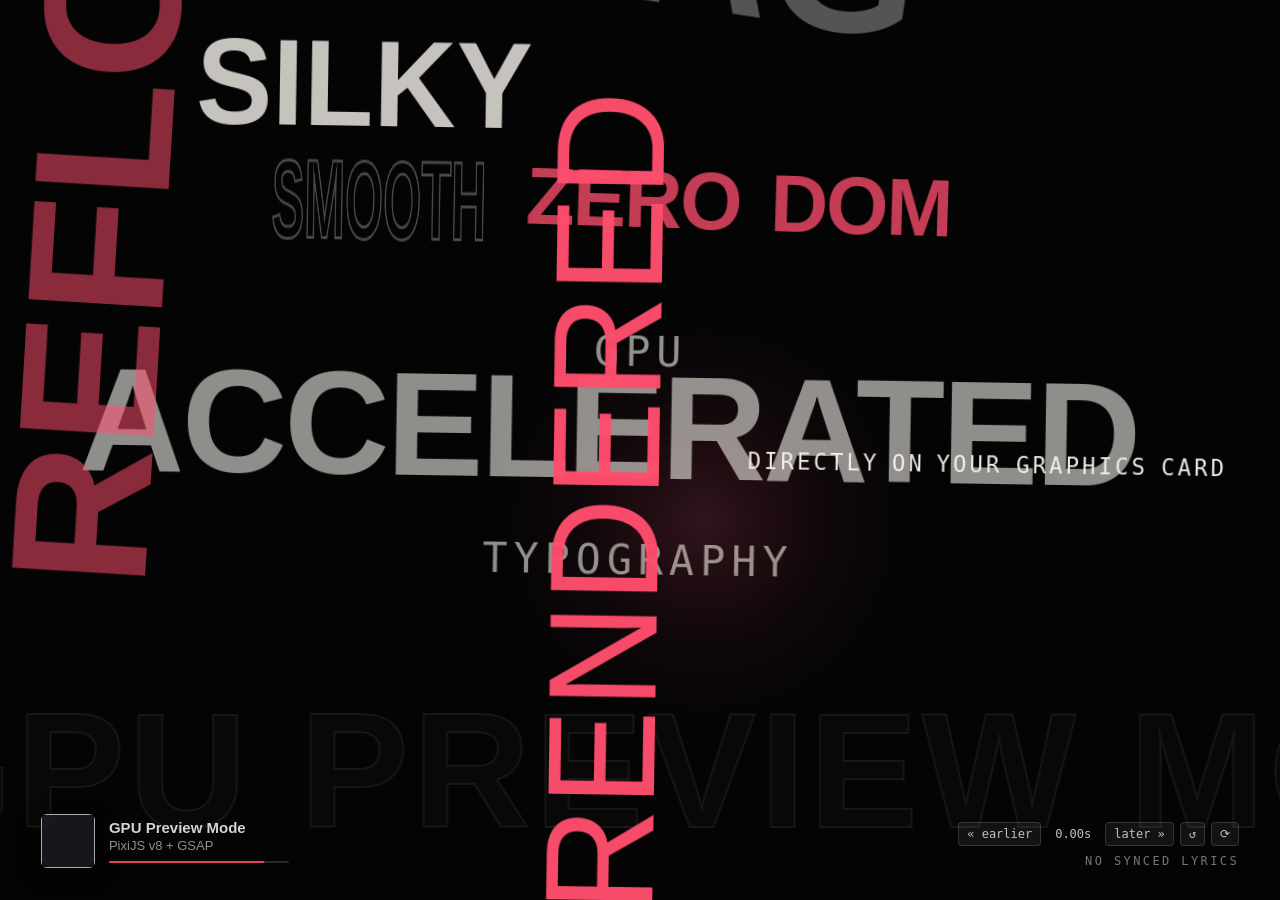
==== commit 4c8460c1: "removed desktop from kotlin project" ====
--- a/KineticsLyrics-KMP/androidApp/src/main/assets/index.html
+++ b/KineticsLyrics-KMP/androidApp/src/main/assets/index.html
@@ -1430,7 +1430,7 @@
 
 const wpColor=v=>{const [r,g,b]=v.split(' ').map(n=>Math.round(+n*255));return`rgb(${r},${g},${b})`};
 
-/* ---------- Wallpaper Engine & WebView2 Bridge Listeners ---------- */
+/* ---------- Android WebView Bridge Listeners ---------- */
 window.wallpaperPropertyListener={applyUserProperties(p){
   if(!p||typeof p!=='object')return;
   for(const k in p)if(!p[k]||typeof p[k]!=='object'||p[k].value==null)delete p[k];
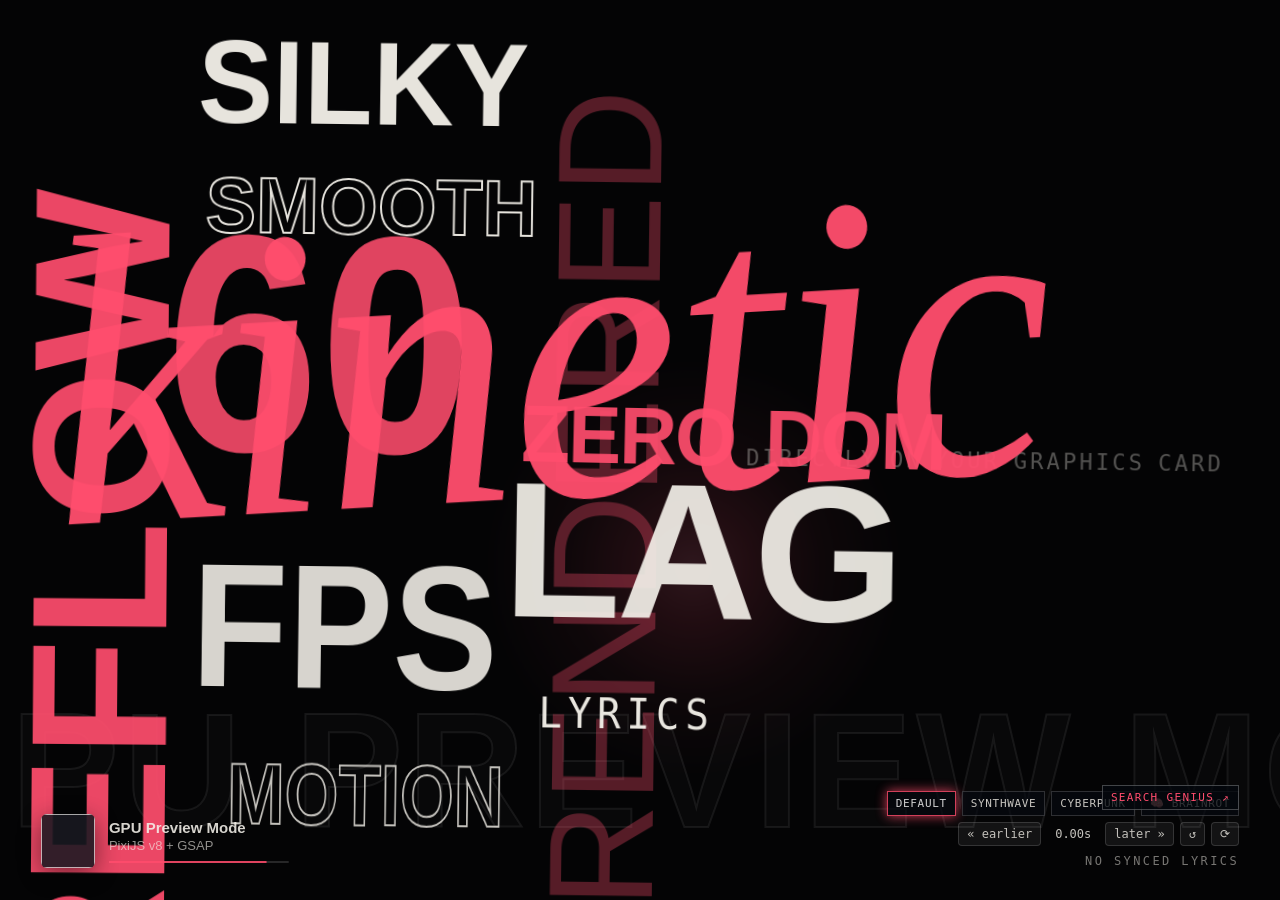
==== commit 5ed6f618: "better lyrics loading, more sources, new themes," ====
--- a/KineticsLyrics-KMP/androidApp/src/main/assets/index.html
+++ b/KineticsLyrics-KMP/androidApp/src/main/assets/index.html
@@ -8,7 +8,7 @@
 *{margin:0;padding:0;box-sizing:border-box}
 html,body{width:100%;height:100%;overflow:hidden;background:#08080b;color:var(--text);user-select:none}
 html.inv,html.inv body{background:#f7f7f4}
-html.inv #gpu-wrap,html.inv #hud,html.inv #clk,html.inv #dbg{filter:invert(1) hue-rotate(180deg)}
+html.inv #gpu-wrap,html.inv #hud,html.inv #theme-overlay,html.inv #clk,html.inv #dbg{filter:invert(1) hue-rotate(180deg)}
 
 #gpu-wrap{position:fixed;inset:0;width:100%;height:100%}
 #gpu-wrap canvas{display:block;width:100%!important;height:100%!important}
@@ -29,6 +29,87 @@
 #sync button:hover{border-color:var(--accent);color:var(--accent)}
 #nv{min-width:52px;text-align:center}
 #status{position:absolute;right:calc(var(--rw,100vw)*.032);bottom:calc(var(--rh,100vh)*(.036 + var(--hudlift,0)));font:12px Consolas,monospace;letter-spacing:.2em;text-transform:uppercase;opacity:.48}
+#genius-link{position:absolute;right:calc(var(--rw,100vw)*.032);bottom:calc(var(--rh,100vh)*(.036 + var(--hudlift,0)) + 58px);display:none;pointer-events:auto;color:var(--accent);font:11px Consolas,monospace;letter-spacing:.12em;text-decoration:none;padding:5px 8px;border:1px solid rgba(255,255,255,.25);background:rgba(5,8,14,.78)}
+#genius-link:hover{color:#fff;border-color:var(--accent);text-shadow:0 0 8px var(--accent)}
+body[data-style="cyberpunk"] #genius-link{border-radius:0;border-color:rgba(0,240,255,.45);background:rgba(4,15,20,.9);color:#fcee09}
+body[data-style="synthwave"] #genius-link{border-color:rgba(255,92,190,.55);background:rgba(20,5,35,.86);color:#00efff}
+#mm-tracking{position:fixed;width:1px;height:1px;opacity:0;pointer-events:none}
+
+#style-bar{position:absolute;right:calc(var(--rw,100vw)*.032);bottom:calc(var(--rh,100vh)*(.036 + var(--hudlift,0)) + 52px);display:flex;gap:6px;align-items:center;font:11px Consolas,monospace;opacity:.82;transition:opacity .2s}
+#style-bar:hover{opacity:1}
+#style-bar button{pointer-events:auto;background:rgba(8,10,18,.82);color:var(--text);border:1px solid rgba(255,255,255,.2);padding:5px 8px;font:inherit;letter-spacing:.06em;cursor:pointer}
+#style-bar button.active{border-color:var(--accent);color:#fff;box-shadow:0 0 12px var(--accent)}
+#theme-overlay{position:fixed;inset:0;z-index:14;overflow:hidden;pointer-events:none;display:none;font-family:Consolas,"Cascadia Mono",monospace}
+#theme-overlay:before{content:"";position:absolute;inset:0;opacity:0;pointer-events:none}
+#synth-ui,#cyber-ui,#cyber-mark,#brainrot-ui{display:none;position:absolute}
+body[data-style="synthwave"] #theme-overlay,body[data-style="cyberpunk"] #theme-overlay,body[data-style="brainrot"] #theme-overlay{display:block}
+body[data-style="synthwave"] #synth-ui,body[data-style="cyberpunk"] #cyber-ui,body[data-style="cyberpunk"] #cyber-mark,body[data-style="brainrot"] #brainrot-ui{display:block}
+body[data-style="synthwave"] #theme-overlay:before{opacity:.19;background:repeating-linear-gradient(0deg,rgba(255,255,255,.11) 0 1px,transparent 1px 4px);animation:vhs-roll 16s linear infinite}
+body[data-style="cyberpunk"] #theme-overlay:before{opacity:.2;background:repeating-linear-gradient(0deg,rgba(0,240,255,.2) 0 1px,transparent 1px 4px),linear-gradient(90deg,rgba(255,0,60,.06),transparent 18%,transparent 82%,rgba(0,240,255,.06));animation:crt-roll 10s linear infinite}
+body[data-style="brainrot"] #theme-overlay:before{opacity:.1;background:repeating-linear-gradient(0deg,rgba(0,255,102,.18) 0 1px,transparent 1px 5px),linear-gradient(115deg,rgba(255,0,229,.07),transparent 42%,rgba(0,255,255,.06));animation:crt-roll 18s linear infinite}
+body[data-style="synthwave"] #art{border:1px solid #ff2a85;box-shadow:0 0 20px rgba(255,42,133,.6)}
+body[data-style="synthwave"] #info{padding:10px;background:linear-gradient(100deg,rgba(23,6,37,.86),rgba(23,6,37,.12));border:1px solid rgba(255,42,133,.36);border-left:3px solid #ff2a85}
+body[data-style="synthwave"] #t{font-family:"Trebuchet MS",Impact,sans-serif;letter-spacing:1.5px;text-transform:uppercase;text-shadow:0 0 10px #ff2a85,2px 0 rgba(0,240,255,.3)}
+body[data-style="synthwave"] #a{font:11px Consolas,monospace;letter-spacing:.1em;color:#8ff7ff}
+body[data-style="cyberpunk"] #art{border-radius:0;clip-path:polygon(0 0,100% 0,100% 84%,84% 100%,0 100%);border:1px solid #fcee09;filter:saturate(.78) contrast(1.15)}
+body[data-style="cyberpunk"] #info{padding:9px;background:linear-gradient(100deg,rgba(2,9,14,.92),rgba(2,9,14,.2));border:1px solid rgba(0,240,255,.34);border-left:3px solid #fcee09;box-shadow:5px 5px 0 rgba(255,0,60,.15)}
+body[data-style="cyberpunk"] #t{font:700 14px Consolas,monospace;letter-spacing:.12em;text-transform:uppercase;color:#fcee09;text-shadow:2px 0 rgba(255,0,60,.6),-2px 0 rgba(0,240,255,.5)}
+body[data-style="cyberpunk"] #a{font:10px Consolas,monospace;letter-spacing:.1em;color:#8debf0}
+body[data-style="cyberpunk"] #bar{height:3px;border-radius:0;background:rgba(0,240,255,.16)}
+body[data-style="cyberpunk"] #bar i{background:linear-gradient(90deg,#00f0ff,#fcee09,#ff003c);box-shadow:0 0 10px #00f0ff}
+body[data-style="cyberpunk"] #style-bar button,body[data-style="cyberpunk"] #sync button{border-radius:0;border-color:rgba(0,240,255,.42);background:rgba(2,12,18,.9);color:#b7faff}
+body[data-style="brainrot"] #info{padding:8px 10px;background:linear-gradient(110deg,rgba(18,0,28,.94),rgba(0,20,30,.55));border:2px solid #ffff00;border-left:6px solid #00ff66;box-shadow:4px 4px 0 rgba(255,0,229,.32)}
+body[data-style="brainrot"] #t{font:900 15px "Comic Sans MS",Impact,sans-serif;letter-spacing:.04em;color:#ffff00;text-shadow:2px 1px #ff1744,-1px -1px #00ffff}
+body[data-style="brainrot"] #a{font:700 11px Papyrus,"Comic Sans MS",sans-serif;color:#00ffff;letter-spacing:.04em}
+body[data-style="brainrot"] #bar{height:3px;border-radius:0;background:rgba(0,255,255,.18)}
+body[data-style="brainrot"] #bar i{background:linear-gradient(90deg,#00ff66,#00ffff,#ff00e5,#ffff00);box-shadow:0 0 9px #00ffff}
+body[data-style="brainrot"] #style-bar{padding:4px;border:1px dashed #ff00e5;background:rgba(12,0,20,.9)}
+body[data-style="brainrot"] #style-bar button,body[data-style="brainrot"] #sync button{border-radius:0;border-color:rgba(0,255,255,.52);background:rgba(8,0,18,.92);color:#ffff00}
+body[data-style="brainrot"] #style-bar button.active,body[data-style="brainrot"] #sync button:hover{border-color:#00ff66;color:#00ff66;box-shadow:0 0 10px rgba(0,255,102,.48)}
+body.low-power #theme-overlay:before,body.low-power #synth-rec,body.low-power #cyber-mark i,body.low-power #brainrot-ui,body.low-power .br-ticker span{animation:none}
+#synth-ui{inset:0;color:#ffd2ee;text-shadow:0 0 9px rgba(255,42,133,.68);font-size:10px;letter-spacing:.16em}
+#synth-top{position:absolute;left:3.2%;right:3.2%;top:3.5%;display:flex;justify-content:space-between;align-items:center}
+#synth-brand{font:900 clamp(14px,1.4vw,24px) "Trebuchet MS",Impact,sans-serif;letter-spacing:.3em;color:#ff5ebc;text-shadow:0 0 14px #ff2a85}
+#synth-station{color:#80f8ff;text-align:right;font-size:9px;letter-spacing:.22em}
+#synth-sun{position:absolute;left:50%;bottom:14%;width:clamp(150px,24vw,440px);aspect-ratio:1;transform:translateX(-50%);border-radius:50%;background:repeating-linear-gradient(0deg,transparent 0 9px,rgba(13,2,33,.55) 9px 13px),linear-gradient(180deg,#ffe56b 0%,#ff4fa8 48%,#7028d8 100%);filter:drop-shadow(0 0 24px rgba(255,42,133,.52));opacity:.42}
+#synth-grid{position:absolute;left:-15%;right:-15%;bottom:-18%;height:42%;transform:perspective(240px) rotateX(53deg);transform-origin:center top;background:linear-gradient(rgba(0,240,255,.46) 1px,transparent 1px),linear-gradient(90deg,rgba(0,240,255,.36) 1px,transparent 1px);background-size:100% 28px,44px 100%;mask-image:linear-gradient(transparent,black 24%);opacity:.34}
+#synth-osd{position:absolute;left:50%;top:9%;transform:translateX(-50%);display:flex;gap:12px;align-items:center;padding:7px 10px;border:1px solid rgba(255,94,188,.42);background:rgba(20,5,35,.7);white-space:nowrap;font-size:9px}
+#synth-rec{width:7px;height:7px;border-radius:50%;background:#ff356f;box-shadow:0 0 9px #ff356f;animation:rec-blink 1.2s steps(2,end) infinite}
+#synth-tape{width:clamp(60px,8vw,130px);height:3px;background:rgba(128,248,255,.2)}
+#synth-tape i{display:block;width:100%;height:100%;transform:scaleX(0);transform-origin:left;background:linear-gradient(90deg,#ff3caa,#00efff);box-shadow:0 0 8px #00efff}
+#synth-track{position:absolute;left:3.2%;bottom:7%;max-width:42%;overflow:hidden;text-overflow:ellipsis;white-space:nowrap;color:#ffb8df;font-size:9px}
+#synth-clock{position:absolute;right:3.2%;top:12%;color:#ffc857;font-size:9px;letter-spacing:.24em}
+#cyber-ui{left:3.2%;top:3.2%;width:min(320px,40vw);color:#bffaff;text-shadow:0 0 8px rgba(0,240,255,.42);font-size:9px;letter-spacing:.1em}
+#cyber-head{display:flex;justify-content:space-between;gap:8px;padding:0 0 7px 9px;border-left:3px solid #fcee09;border-bottom:1px solid rgba(0,240,255,.5);background:linear-gradient(90deg,rgba(5,12,18,.86),transparent);text-transform:uppercase}
+#cyber-head strong{color:#fcee09;font-size:10px;letter-spacing:.2em}
+#cyber-head span:last-child{color:#ff3154;font-size:8px}
+#cyber-log{margin-top:7px;padding:7px 9px;border-left:1px solid rgba(0,240,255,.35);background:linear-gradient(90deg,rgba(2,9,14,.7),transparent);color:rgba(166,244,247,.76);font:9px/1.7 Consolas,monospace;white-space:pre;letter-spacing:.04em}
+#cyber-foot{display:flex;justify-content:space-between;align-items:center;margin-top:5px;color:rgba(252,238,9,.8);font-size:8px;letter-spacing:.16em;text-transform:uppercase}
+#cyber-spectrum{display:flex;align-items:flex-end;gap:2px;width:54px;height:12px}
+#cyber-spectrum i{flex:1;height:100%;transform:scaleY(var(--lvl,.08));transform-origin:bottom;background:#00f0ff;box-shadow:0 0 5px #00f0ff}
+#cyber-mark{right:3.2%;top:3.5%;padding:7px 9px;border-right:2px solid #ff003c;background:rgba(25,5,12,.58);color:rgba(255,255,255,.65);font-size:8px;letter-spacing:.18em}
+#cyber-mark b{color:#ff3154}
+#cyber-mark i{display:inline-block;width:6px;height:6px;margin-right:6px;background:#ff003c;box-shadow:0 0 8px #ff003c;animation:rec-blink .8s steps(2,end) infinite}
+#brainrot-ui{top:3.5%;right:3.2%;width:min(350px,36vw);padding:10px 12px 9px;border:2px solid #00ff66;border-right:7px solid #ff00e5;background:linear-gradient(125deg,rgba(16,0,28,.94),rgba(0,20,30,.87));box-shadow:5px 5px 0 rgba(255,0,229,.34),0 0 20px rgba(0,255,102,.22);color:#00ff66;text-shadow:1px 1px #ff1744;font-family:Impact,"Arial Black",sans-serif;transform:rotate(.5deg);animation:brainrot-glow 3.4s ease-in-out infinite alternate}
+.br-header{display:flex;justify-content:space-between;gap:8px;align-items:center;padding-bottom:6px;border-bottom:1px dashed rgba(0,255,102,.58);font-size:clamp(11px,.9vw,15px);letter-spacing:.08em;color:#ffff00}
+.br-header b{color:#fff;text-align:right;font-size:.82em}
+.br-metrics{display:grid;grid-template-columns:repeat(3,minmax(0,1fr));gap:5px;margin-top:7px;font:700 9px/1.2 "Comic Sans MS",Impact,sans-serif;letter-spacing:.03em;color:#00ffff}
+.br-metrics div{min-width:0;padding:5px 3px;border:1px solid rgba(0,255,255,.3);background:rgba(0,0,0,.42);text-align:center;overflow-wrap:anywhere}
+.br-metrics span{display:block;margin-top:3px;color:#ffff00;font:700 11px/1.1 "Comic Sans MS",Impact,sans-serif}
+.br-ticker{margin-top:7px;overflow:hidden;border-top:1px solid rgba(255,0,229,.5);padding-top:5px;color:#ff8af4;font:700 9px/1.3 "Comic Sans MS",Papyrus,sans-serif;letter-spacing:.04em;white-space:nowrap}
+.br-ticker span{display:inline-block;min-width:100%;animation:brainrot-marquee 25s linear infinite}
+@keyframes brainrot-glow{to{box-shadow:5px 5px 0 rgba(255,0,229,.44),0 0 27px rgba(0,255,102,.36)}}
+@keyframes brainrot-marquee{to{transform:translateX(-100%)}}
+@media(max-width:700px){#brainrot-ui{right:3%;top:13%;width:min(350px,56vw);padding:7px}.br-header{font-size:10px}.br-metrics{font-size:8px}.br-metrics span{font-size:9px}.br-ticker{font-size:8px}}
+@media(prefers-reduced-motion:reduce){#brainrot-ui,.br-ticker span{animation:none!important}}
+body.signal-break[data-style="cyberpunk"] #cyber-log{animation:signal-break .14s steps(2,end)}
+body.signal-break[data-style="brainrot"] #brainrot-ui{animation:brainrot-jolt .14s steps(2,end)}
+@keyframes vhs-roll{to{background-position:0 120px}}
+@keyframes crt-roll{to{background-position:0 90px,0 0}}
+@keyframes rec-blink{50%{opacity:.25}}
+@keyframes brainrot-jolt{50%{transform:translateX(3px) rotate(-.5deg)}}
+@keyframes signal-break{0%{transform:translateX(-3px);clip-path:inset(0 0 58% 0)}50%{transform:translateX(3px);clip-path:inset(35% 0 23% 0)}100%{transform:none;clip-path:inset(0)}}
+@media(max-width:700px){#cyber-ui{width:42vw}#cyber-log{font-size:8px}#synth-osd{top:14%;font-size:8px}}
 
 #dbg{position:fixed;inset:0;pointer-events:none;display:none;z-index:8}
 #dbg div{position:absolute;outline:2px dashed #00e5ff;outline-offset:-2px;color:#00e5ff;font:600 18px Consolas,monospace;padding:12px}
@@ -39,10 +120,16 @@
 <script src="pixi.min.js"></script>
 <script src="gsap.min.js"></script>
 </head>
-<body>
+<body data-style="default">
 <div id="gpu-wrap"></div>
 <div id="hud">
   <div id="info"><img id="art" alt=""><div><div id="t"></div><div id="a"></div><div id="bar"><i></i></div></div></div>
+  <div id="style-bar" role="group" aria-label="Visual style">
+    <button data-st="default" class="active">DEFAULT</button>
+    <button data-st="synthwave">SYNTHWAVE</button>
+    <button data-st="cyberpunk">CYBERPUNK</button>
+    <button data-st="brainrot">🧠 BRAINROT</button>
+  </div>
   <div id="sync" role="group" aria-label="Lyrics timing controls">
     <button data-d="0.1" title="show lyrics earlier">« earlier</button>
     <span id="nv">0.00s</span>
@@ -51,6 +138,30 @@
     <button data-r="1" title="reload lyrics, audio and clock">⟳</button>
   </div>
   <div id="status">INITIALIZING GPU…</div>
+  <a id="genius-link" href="https://genius.com/" aria-label="Search this song on Genius">SEARCH GENIUS ↗</a>
+  <img id="mm-tracking" alt="" aria-hidden="true">
+</div>
+<div id="theme-overlay" aria-hidden="true">
+  <div id="synth-ui">
+    <div id="synth-top"><strong id="synth-brand">KINETIC // AFTER HOURS</strong><span id="synth-station">STEREO  ·  FM 88.5<br>MIAMI / NIGHT DRIVE</span></div>
+    <div id="synth-osd"><i id="synth-rec"></i><span>REC / PLAY</span><span id="synth-clock">00:00</span><span id="synth-tape"><i></i></span></div>
+    <div id="synth-sun"></div><div id="synth-grid"></div>
+    <div id="synth-track">NO SIGNAL // INSERT CASSETTE</div>
+  </div>
+  <div id="cyber-ui">
+    <div id="cyber-head"><strong>KL // NIGHT CITY</strong><span>LIVE FEED</span></div>
+    <div id="cyber-log">&gt; FEED  // SEARCHING
+&gt; TRACK // IDLE · ---/---
+&gt; CLOCK // --:-- · --:--
+&gt; SYNC  // +0.00s</div>
+    <div id="cyber-foot"><span id="cyber-state">AUDIO LINK / STANDBY</span><span id="cyber-spectrum"><i></i><i></i><i></i><i></i><i></i><i></i><i></i><i></i></span></div>
+  </div>
+  <div id="cyber-mark"><i></i><b>UNLICENSED</b> / AUDIO NODE 07</div>
+  <div id="brainrot-ui" aria-live="off">
+    <div class="br-header"><span>💀 SKIBIDI STATUS</span><b id="br-status">RIZZ OVERFLOW</b></div>
+    <div class="br-metrics"><div>SIGMA<span id="br-sigma">6,700</span></div><div>GYATT<span id="br-gyatt">LEVEL 67</span></div><div>FANUM TAX<span id="br-tax">ACTIVE 🍟</span></div></div>
+    <div class="br-ticker"><span id="br-ticker">🚨 OHIO ALERT // BABY GRONK HAS SCORED // MEWING STREAK: 420H 🚨</span></div>
+  </div>
 </div>
 <div id="dbg"></div>
 <div id="clk"></div>
@@ -62,18 +173,19 @@
 const S={
   title:'',artist:'',album:'',playing:false,basePos:0,baseT:performance.now(),dur:0,offset:0,
   lines:[],idx:-99,reqId:0,beat:0,beatS:0,autoAccent:true,manualAccent:'#ff4d6d',
-  accentHex:0xff4d6d,accentCss:'#ff4d6d',textHex:0xf4f1ea,
+  accentHex:0xff4d6d,accentCss:'#ff4d6d',textHex:0xf4f1ea,visualStyle:'default',
   lastComp:'',cur:null,cache:new Map(),
   layout:'auto',theme:'mixed',chaos:.35,carry:true,camMode:'auto',camAmt:50,
   bgMode:'art',dim:.55,low:false,choreo:true,moodOn:true,lfmKey:'',
   clockOn:true,clock24:true,idleSince:performance.now(),react:.6,flashes:true,
-  provider:'auto',showInfo:true,layoutMode:'single',monitors:'',debug:false,
+  provider:'auto',mmKey:'',copyright:'',showInfo:true,layoutMode:'single',monitors:'',debug:false,
   sec:null,region:null,scene:{x:0,y:0,w:1920,h:1080},hud:{x:0,y:0,w:1920,h:1080},
   mood:{intensity:.5,dark:.5,bpm:0,tags:[],src:'none'},moodNow:.5,
   kCur:0,kLo:null,kHi:null,kRes:[],kLearned:false,snapBias:.5
 };
 try{const b=parseFloat(localStorage.getItem('kl:snapBias'));if(isFinite(b))S.snapBias=b}catch(e){}
 const SY={key:'',on:[],prev:0,avg:.02,last:-1,auto:0,nudge:0,lastCalc:0,enabled:false,flashT:0};
+const BR={next:0};
 const AU={low:0,mid:0,high:0,tot:0,lowA:.3,highA:.3,totA:.3,totSlow:.3,flat:0,lastKick:0,lastHat:0,lastDrop:0,dist:0,vocal:0,ev:{kick:0,hat:0,drop:0},cnt:{kick:0,hat:0,drop:0}};
 
 let RNG=null;const RR=()=>RNG?RNG():Math.random();
@@ -85,10 +197,33 @@
 const hashStr=t=>{let h=2166136261;for(const c of t)h=Math.imul(h^c.charCodeAt(0),16777619);return h>>>0};
 const seeded=seed=>()=>{seed=seed+0x6D2B79F5|0;let t=Math.imul(seed^seed>>>15,1|seed);t=t+Math.imul(t^t>>>7,61|t)^t;return((t^t>>>14)>>>0)/4294967296};
 const shuffle=a=>{for(let i=a.length-1;i>0;i--){const j=Math.floor(RR()*(i+1));[a[i],a[j]]=[a[j],a[i]]}return a};
-const status=m=>$('status').textContent=m;
+const status=m=>$('status').textContent=(S.copyright&&m===S.src?`${m} · ${S.copyright}`:m);
 const baseClock=()=>S.basePos+(S.playing?(performance.now()-S.baseT)/1000:0);
 const rawPos=()=>baseClock()+(S.kCur||0);
 const pos=()=>rawPos()+S.offset/1000+SY.nudge+(SY.enabled?SY.auto:0);
+
+function setVisualStyle(style){
+  const key=['default','synthwave','cyberpunk','brainrot'].includes(style)?style:'default';
+  S.visualStyle=key;
+  document.body.dataset.style=key;
+  const profile={
+    default:{accent:'#ff4d6d',text:0xf4f1ea,palette:[0xff4d6d,0x3b82f6,0x8b5cf6,0xff4d6d]},
+    synthwave:{accent:'#ff2a85',text:0xffd7f2,palette:[0xff2a85,0x7b2cbf,0x00f0ff,0xffbe0b]},
+    cyberpunk:{accent:'#00f0ff',text:0xfcee09,palette:[0xfcee09,0x00f0ff,0xff003c,0x14f195]},
+    brainrot:{accent:'#00ff66',text:0xffff00,palette:[0x00ff66,0x00ffff,0xff00e5,0xffff00,0xff1744]}
+  }[key];
+  S.textHex=profile.text;S.palHex=profile.palette;
+  setAccent(key==='default'&&S.autoAccent&&S.baseAccent?S.baseAccent:key==='default'&&!S.autoAccent?S.manualAccent:profile.accent);
+  document.querySelectorAll('#style-bar button').forEach(button=>button.classList.toggle('active',button.dataset.st===key));
+  document.body.classList.toggle('low-power',S.low);
+  S.idx=-99;
+  redrawBackdrop();
+}
+
+$('style-bar').addEventListener('click',event=>{
+  const button=event.target instanceof Element?event.target.closest('button[data-st]'):null;
+  if(button)setVisualStyle(button.dataset.st);
+});
 
 /* ---------- GPU Engine (PixiJS v8 + GSAP) ---------- */
 const GPU={
@@ -192,6 +327,7 @@
   app.stage.addChild(GPU.cameraContainer);
 
   GPU.ready=true;
+  updateLightTexture(S.accentHex);
   redrawBackdrop();
   startBlobMotion();
   app.ticker.add(onGpuTick);
@@ -201,7 +337,7 @@
   if(!GPU.ready)return;
   const cw=GPU.app.screen.width,ch=GPU.app.screen.height;
   GPU.bgSolid.clear();
-  const bgCol=S.bgMode==='color'&&S.customBgHex!=null?S.customBgHex:0x08080b;
+  const bgCol=S.bgMode==='color'&&S.customBgHex!=null?S.customBgHex:(S.visualStyle==='brainrot'?0x170020:0x08080b);
   GPU.bgSolid.rect(0,0,cw,ch).fill(bgCol);
 
   GPU.dimGfx.clear();
@@ -273,7 +409,10 @@
   'f-black':{family:'"Segoe UI Black", "Arial Black", sans-serif',weight:'900',style:'normal',upper:true,letterSpacing:-2},
   'f-impact':{family:'Impact, Haettenschweiler, sans-serif',weight:'400',style:'normal',upper:true,letterSpacing:1},
   'f-serif':{family:'Georgia, "Times New Roman", serif',weight:'400',style:'italic',upper:false,letterSpacing:-1},
-  'f-mono':{family:'Consolas, "Cascadia Mono", monospace',weight:'400',style:'normal',upper:true,letterSpacing:14}
+  'f-mono':{family:'Consolas, "Cascadia Mono", monospace',weight:'400',style:'normal',upper:true,letterSpacing:14},
+  'f-synth':{family:'"Trebuchet MS", Impact, sans-serif',weight:'900',style:'normal',upper:true,letterSpacing:7},
+  'f-cyber':{family:'Consolas, "Cascadia Mono", monospace',weight:'700',style:'normal',upper:true,letterSpacing:9},
+  'f-brain':{family:'"Comic Sans MS", Impact, "Arial Black", sans-serif',weight:'900',style:'normal',upper:true,letterSpacing:2}
 };
 
 const measCanvas=document.createElement('canvas').getContext('2d');
@@ -745,6 +884,9 @@
 }
 
 function createGpuTextNode(rawText,fontKey,fs,mods,targetAlpha){
+  if(S.visualStyle==='synthwave')fontKey='f-synth';
+  else if(S.visualStyle==='cyberpunk')fontKey='f-cyber';
+  else if(S.visualStyle==='brainrot')fontKey='f-brain';
   const spec=FONT_SPECS[fontKey]||FONT_SPECS['f-cond'];
   const text=spec.upper?rawText.toUpperCase():rawText;
   const isAcc=(mods||'').includes('acc');
@@ -1124,7 +1266,7 @@
   if(S.cur)S.cur.noHot=true;
 }
 
-/* ---------- Lyrics Fetching (Local First, then LRCLIB & NetEase) ---------- */
+/* ---------- Lyrics Fetching (Local first, then online providers) ---------- */
 const clean=s=>s.replace(/\s*[\(\[].*?[\)\]]/g,'').replace(/\s+-\s+.*$/,'').trim();
 const mainArtist=a=>a.split(/,|&|\sfeat\.?\s|\sft\.?\s|\sx\s/i)[0].trim();
 const norm=s=>clean(s||'').toLowerCase().normalize('NFKD').replace(/[̀-ͯ]/g,'').replace(/[^\p{L}\p{N}]+/gu,' ').trim();
@@ -1144,6 +1286,42 @@
   await Promise.allSettled(jobs);return out;
 }
 const fmtT=t=>{const m=Math.floor(t/60),s=(t-m*60).toFixed(2).padStart(5,'0');return`${String(m).padStart(2,'0')}:${s}`};
+function updateThemeHud(){
+  document.body.classList.toggle('low-power',S.low);
+  if(S.visualStyle==='synthwave'){
+    const elapsed=Math.max(0,pos()),duration=Math.max(0,S.dur||0);
+    $('synth-track').textContent=S.title?`${S.title.toUpperCase()}  //  ${S.artist.toUpperCase()}`:'NO SIGNAL // INSERT CASSETTE';
+    $('synth-clock').textContent=`${fmtT(elapsed).slice(0,5)} / ${duration?fmtT(duration).slice(0,5):'--:--'}`;
+    $('synth-tape').firstElementChild.style.transform=`scaleX(${duration?Math.max(0,Math.min(1,elapsed/duration)):0})`;
+  }else if(S.visualStyle==='cyberpunk'){
+    const line=S.idx>=0?String(S.idx+1).padStart(3,'0'):'---';
+    const total=S.lines.length?String(S.lines.length).padStart(3,'0'):'---';
+    const offset=(S.offset/1000+SY.nudge+(SY.enabled?SY.auto:0)).toFixed(2);
+    const feed=S.src?S.src.toUpperCase():(S.title?'SEARCHING':'NO MEDIA');
+    $('cyber-log').textContent=[
+      `> FEED  // ${feed}`,
+      `> TRACK // ${S.playing?'PLAY':'IDLE'} · ${line}/${total}`,
+      `> CLOCK // ${fmtT(Math.max(0,pos())).slice(0,5)} · ${S.dur?fmtT(S.dur).slice(0,5):'--:--'}`,
+      `> SYNC  // ${offset.startsWith('-')?'':'+'}${offset}s`
+    ].join('\n');
+    $('cyber-state').textContent=S.playing?'AUDIO LINK / ACTIVE':'AUDIO LINK / STANDBY';
+    [...$('cyber-spectrum').children].forEach((bar,index)=>bar.style.setProperty('--lvl',Math.max(.06,Math.min(1,(S.beat||.12)+Math.abs(Math.sin(Date.now()/170+index))*0.58))));
+    if(!S.low&&Math.random()<.025){document.body.classList.add('signal-break');setTimeout(()=>document.body.classList.remove('signal-break'),160)}
+  }else if(S.visualStyle==='brainrot'&&performance.now()>=BR.next){
+    BR.next=performance.now()+760;
+    $('br-sigma').textContent=Math.floor(6700+RR()*93000).toLocaleString();
+    $('br-gyatt').textContent='LEVEL '+Math.floor(7+RR()*94);
+    $('br-tax').textContent=RR()>.24?'ACTIVE 🍟':'COLLECTED 🍟';
+    $('br-status').textContent=pick(['RIZZ OVERFLOW','SKIBIDI DETECTED','OHIO ALERT','SIGMA MODE: ON','BABY GRONK INBOUND']);
+    $('br-ticker').textContent=pick([
+      '🚨 OHIO ALERT // BABY GRONK HAS SCORED // MEWING STREAK: 420H 🚨',
+      '💀 FANUM TAX AUDIT // RIZZ LEVELS UNSTABLE // SIGMA ONLINE 💀',
+      '⚠️ SKIBIDI SIGNAL DETECTED // CERTIFIED LOCKED IN // NO CAP ⚠️'
+    ]);
+    if(!S.low&&RR()<.012){document.body.classList.add('signal-break');setTimeout(()=>document.body.classList.remove('signal-break'),150)}
+  }
+}
+setInterval(updateThemeHud,250);
 async function provNetease(){
   const r=await getJSON('https://music.163.com/api/search/get?'+qs({s:clean(S.title)+' '+mainArtist(S.artist),type:1,limit:6}));
   const songs=((r.result&&r.result.songs)||[]).map(x=>({id:x.id,title:x.name,artist:(x.artists||[]).map(a=>a.name).join(', '),dur:(x.duration||0)/1000}))
@@ -1164,10 +1342,72 @@
     if(lr&&/\[\d+:\d+/.test(lr))out.push({...x,src:'netease',lrc:lr})}catch(e){}}
   return out;
 }
-const PROVIDERS={lrclib:provLrclib,netease:provNetease};
+function qrcToLrc(raw){
+  let text=raw||'';
+  try{
+    const doc=new DOMParser().parseFromString(text,'application/xml');
+    if(!doc.querySelector('parsererror')){
+      const parts=[...doc.querySelectorAll('*')].flatMap(el=>[el.textContent,...[...el.attributes].map(a=>a.value)]);
+      if(parts.some(x=>/\[\d+,\d+\]/.test(x)))text=parts.join('\n');
+    }else{
+      const attr=(raw||'').match(/LyricContent="([\s\S]*?)"/i);
+      text=attr?attr[1].replace(/&amp;/g,'&').replace(/&quot;/g,'"').replace(/&lt;/g,'<').replace(/&gt;/g,'>').replace(/&apos;/g,"'"):(raw||'').replace(/<\/?QrcInfos[^>]*>/gi,'');
+    }
+  }catch(e){}
+  const out=[];
+  for(const m of text.matchAll(/\[(\d+),(\d+)\]([^\[\r\n]*)/g)){
+    const start=+m[1],body=m[3].trim();if(!body)continue;
+    const words=[...body.matchAll(/\((\d+),(\d+)(?:,\d+)?\)([^()]*)/g)];
+    if(!words.length){out.push(`[${fmtT(start/1000)}]${body}`);continue}
+    const parts=[];
+    for(const w of words){let at=+w[1];if(at<start)at+=start;const value=w[3];if(value)parts.push(`<${fmtT(at/1000)}>${value}`)}
+    if(parts.length)out.push(`[${fmtT(start/1000)}]${parts.join('')}`);
+  }
+  return out.join('\n');
+}
+async function provBetterLyrics(provider){
+  const query=qs({s:clean(S.title),a:mainArtist(S.artist)})+`&al=${encodeURIComponent(S.album||'')}&d=${Math.round(S.dur||0)}`;
+  const r=await getJSON(`https://api.betterlyrics.org/${provider}/getLyrics?${query}`);
+  const raw=r.lyrics||r.syncedLyrics||'';
+  const lrc=provider==='qq'?qrcToLrc(raw):raw;
+  if(!/\[\d+:\d+/.test(lrc))return[];
+  return[{src:provider,title:r.trackName||S.title,artist:r.artistName||S.artist,dur:r.duration||S.dur,lrc}];
+}
+const provKugou=()=>provBetterLyrics('kugou'),provQq=()=>provBetterLyrics('qq');
+function musixmatchSubtitleToLrc(subtitle){
+  let raw=subtitle&&subtitle.subtitle_body;
+  if(typeof raw!=='string')return'';
+  raw=raw.trim();if(/\[\d{1,2}:\d{2}/.test(raw))return raw;
+  try{
+    const rows=JSON.parse(raw);if(!Array.isArray(rows))return'';
+    return rows.map(row=>{
+      const t=row.time||{},seconds=Number.isFinite(+t.total)?+t.total:(+t.minutes||0)*60+(+t.seconds||0)+(+t.hundredths||0)/100;
+      const text=String(row.text||'').trim();return text&&Number.isFinite(seconds)?`[${fmtT(seconds)}]${text}`:'';
+    }).filter(Boolean).join('\n');
+  }catch(e){return''}
+}
+async function provMusixmatch(){
+  const key=S.mmKey.trim();if(!key)return[];
+  const params={apikey:key,format:'json',q_track:clean(S.title),q_artist:mainArtist(S.artist),subtitle_format:'lrc'};
+  if(S.dur){params.f_subtitle_length=Math.round(S.dur);params.f_subtitle_length_max_deviation=15}
+  const r=await getJSON('https://api.musixmatch.com/ws/1.1/matcher.subtitle.get?'+qs(params),12000);
+  const subtitle=r&&r.message&&r.message.body&&r.message.body.subtitle;
+  if(!subtitle||!subtitle.subtitle_body)return[];
+  const lrc=musixmatchSubtitleToLrc(subtitle);if(!/\[\d+:\d+/.test(lrc))return[];
+  return[{src:'musixmatch',title:S.title,artist:S.artist,dur:S.dur,lrc,copyright:subtitle.lyrics_copyright||'© Musixmatch',pixelTrackingUrl:subtitle.pixel_tracking_url||''}];
+}
+const PROVIDERS={lrclib:provLrclib,musixmatch:provMusixmatch,netease:provNetease,kugou:provKugou,qq:provQq};
+const SOURCE_LABEL={lrclib:'LRCLIB',musixmatch:'Musixmatch',netease:'NetEase',kugou:'Kugou',qq:'QQ Music'};
+const SOURCE_ORDER={lrclib:0,musixmatch:1,netease:2,qq:3,kugou:4};
+function setGeniusSearch(visible){
+  const link=$('genius-link'),query=`${S.title} ${S.artist}`.trim();
+  link.style.display=visible&&query?'block':'none';
+  if(query)link.href='https://genius.com/search?q='+encodeURIComponent(query);
+  if(typeof reportHudBounds==='function')reportHudBounds();
+}
 
 async function fetchLyrics(){
-  const id=++S.reqId,key=S.artist+'|'+S.title;S.lines=[];S.idx=-99;S.src='';resetSync(key);
+  const id=++S.reqId,key=S.artist+'|'+S.title;S.lines=[];S.idx=-99;S.src='';S.copyright='';$('mm-tracking').removeAttribute('src');setGeniusSearch(false);resetSync(key);
   if(window.__klLocalLrc&&window.__klLocalLrc.lrc){
     const lines=parseLRC(window.__klLocalLrc.lrc);
     if(lines.length>2){
@@ -1176,17 +1416,20 @@
       return;
     }
   }
+  if(S.provider==='genius'){
+    status('Genius song search');setGeniusSearch(true);return;
+  }
   status('finding lyrics…');
   await new Promise(r=>setTimeout(r,650));if(id!==S.reqId)return;
   const names=S.provider!=='auto'&&PROVIDERS[S.provider]?[S.provider]:Object.keys(PROVIDERS);
   const res=await Promise.allSettled(names.map(n=>PROVIDERS[n]()));if(id!==S.reqId)return;
   const cands=res.flatMap(r=>r.status==='fulfilled'?r.value:[]).map(c=>({...c,score:scoreCand(c)}))
     .map(c=>({...c,word:/<\d+:\d+/.test(c.lrc)}))
-    .filter(c=>c.score>3.2).sort((a,b)=>(Math.round(b.score*2)-Math.round(a.score*2))||(b.word-a.word)||(a.src==='lrclib'?-1:1));
+    .filter(c=>c.score>3.2).sort((a,b)=>(Math.round(b.score*2)-Math.round(a.score*2))||(b.word-a.word)||((SOURCE_ORDER[a.src]??9)-(SOURCE_ORDER[b.src]??9)));
   for(const c of cands){const lines=parseLRC(c.lrc);if(lines.length>2){
-    S.src=c.src+(lines.some(l=>l.wt)?' · word-synced':'');S.lines=prepLines(lines);S.idx=-99;status(S.src);
+    S.copyright=c.copyright||'';if(c.pixelTrackingUrl)$('mm-tracking').src=c.pixelTrackingUrl.replace(/^http:/,'https:');S.src=(SOURCE_LABEL[c.src]||c.src)+(lines.some(l=>l.wt)?' · word-synced':'');S.lines=prepLines(lines);S.idx=-99;status(S.src);
     return;}}
-  status('no synced lyrics');
+  status('no synced lyrics');setGeniusSearch(true);
 }
 
 /* ---------- Album Art & Color Extraction ---------- */
@@ -1207,8 +1450,8 @@
     }
     S.baseAccent=bs<.15?'hsl(0,0%,94%)':`hsl(${bh.toFixed(0)},${Math.max(65,bs*100).toFixed(0)}%,64%)`;
     px.sort((a,b)=>b[3]-a[3]);
-    S.palHex=px.slice(0,4).map(p=>((p[0]<<16)|(p[1]<<8)|p[2]));
-    if(S.autoAccent)setAccent(S.baseAccent);
+    if(S.visualStyle==='default')S.palHex=px.slice(0,4).map(p=>((p[0]<<16)|(p[1]<<8)|p[2]));
+    if(S.autoAccent&&S.visualStyle==='default')setAccent(S.baseAccent);
     else updateLightTexture(S.accentHex);
 
     // Upload downscaled texture to GPU background sprite
@@ -1439,7 +1682,7 @@
   try{if(p.invert)root.classList.toggle('inv',!!p.invert.value);}catch(e){}
   try{if(p.accent)S.manualAccent=wpColor(p.accent.value);}catch(e){}
   try{if(p.autoaccent)S.autoAccent=p.autoaccent.value;}catch(e){}
-  try{if(p.accent||p.autoaccent){if(!S.autoAccent)setAccent(S.manualAccent);else if(S.baseAccent)setAccent(S.baseAccent)}}catch(e){}
+  try{if(p.accent||p.autoaccent){if(S.visualStyle==='default'){if(!S.autoAccent)setAccent(S.manualAccent);else if(S.baseAccent)setAccent(S.baseAccent)}}}catch(e){}
   let re=false;
   try{if(p.transition)S.theme=p.transition.value;}catch(e){}
   try{if(p.layout){S.layout=p.layout.value;S.idx=-99}}catch(e){}
@@ -1448,12 +1691,16 @@
   try{if(p.camera)S.camMode=p.camera.value;}catch(e){}
   try{if(p.camamount)S.camAmt=isFinite(+p.camamount.value)?+p.camamount.value:S.camAmt;}catch(e){}
   try{if(p.preset&&p.preset.value!=='custom'){const P={
-      minimal:{theme:'smooth',layout:'flow',chaos:0,react:.3,carry:true,bg:'solid'},
-      calm:{theme:'smooth',layout:'auto',chaos:.1,react:.45,carry:true},
-      balanced:{theme:'mixed',layout:'auto',chaos:.35,react:.6,carry:true},
-      hype:{theme:'energetic',layout:'auto',chaos:.6,react:1,carry:true},
-      chaos:{theme:'mixed',layout:'auto',chaos:1,react:.9,carry:true}}[p.preset.value];
-    if(P){S.theme=P.theme;S.layout=P.layout;S.chaos=P.chaos;S.react=P.react;S.carry=P.carry;if(P.bg)applyBgMode(P.bg);S.idx=-99}}}catch(e){}
+      minimal:{theme:'smooth',layout:'flow',chaos:0,react:.3,carry:true,bg:'solid',style:'default'},
+      calm:{theme:'smooth',layout:'auto',chaos:.1,react:.45,carry:true,style:'default'},
+      balanced:{theme:'mixed',layout:'auto',chaos:.35,react:.6,carry:true,style:'default'},
+      hype:{theme:'energetic',layout:'auto',chaos:.6,react:1,carry:true,style:'default'},
+      chaos:{theme:'mixed',layout:'auto',chaos:1,react:.9,carry:true,style:'default'},
+      synthwave:{theme:'mixed',layout:'auto',chaos:.35,react:.75,carry:true,style:'synthwave'},
+      cyberpunk:{theme:'energetic',layout:'auto',chaos:.65,react:.95,carry:true,style:'cyberpunk'},
+      brainrot:{theme:'energetic',layout:'auto',chaos:.82,react:1,carry:false,style:'brainrot'}}[p.preset.value];
+    if(P){S.theme=P.theme;S.layout=P.layout;S.chaos=P.chaos;S.react=P.react;S.carry=P.carry;if(P.bg)applyBgMode(P.bg);setVisualStyle(P.style);S.idx=-99}}}catch(e){}
+  try{if(p.style&&p.style.value!=='auto')setVisualStyle(p.style.value);else if(p.style&&p.preset&&p.preset.value==='custom')setVisualStyle('default')}catch(e){}
   try{if(p.bgmode)applyBgMode(p.bgmode.value);}catch(e){}
   try{if(p.lowpower){S.low=p.lowpower.value}}catch(e){}
   try{if(p.choreo){S.choreo=p.choreo.value;S.idx=-99}}catch(e){}
@@ -1462,7 +1709,8 @@
   try{if(p.reactivity)S.react=Math.max(0,Math.min(2,(+p.reactivity.value||0)/100));}catch(e){}
   try{if(p.flashes)S.flashes=p.flashes.value;}catch(e){}
   try{if(p.clock24){S.clock24=p.clock24.value;S.clockKey=''}}catch(e){}
-  try{if(p.provider&&p.provider.value!==S.provider){S.provider=PROVIDERS[p.provider.value]?p.provider.value:'auto';if(S.title)fetchLyrics()}}catch(e){}
+  try{if(p.provider&&p.provider.value!==S.provider){const v=p.provider.value;S.provider=(PROVIDERS[v]||v==='genius')?v:'auto';if(S.title)fetchLyrics()}}catch(e){}
+  try{if(p.mmkey){const key=String(p.mmkey.value||'');if(key!==S.mmKey){S.mmKey=key;if(S.title&&(S.provider==='auto'||S.provider==='musixmatch'))fetchLyrics()}}}catch(e){}
   try{if(p.showinfo){S.showInfo=p.showinfo.value;re=true}}catch(e){}
   try{if(p.hudlift)root.style.setProperty('--hudlift',Math.max(0,Math.min(.3,(+p.hudlift.value||0)/100)))}catch(e){}
   try{if(p.layoutmode){S.layoutMode=p.layoutmode.value;re=true}}catch(e){}
